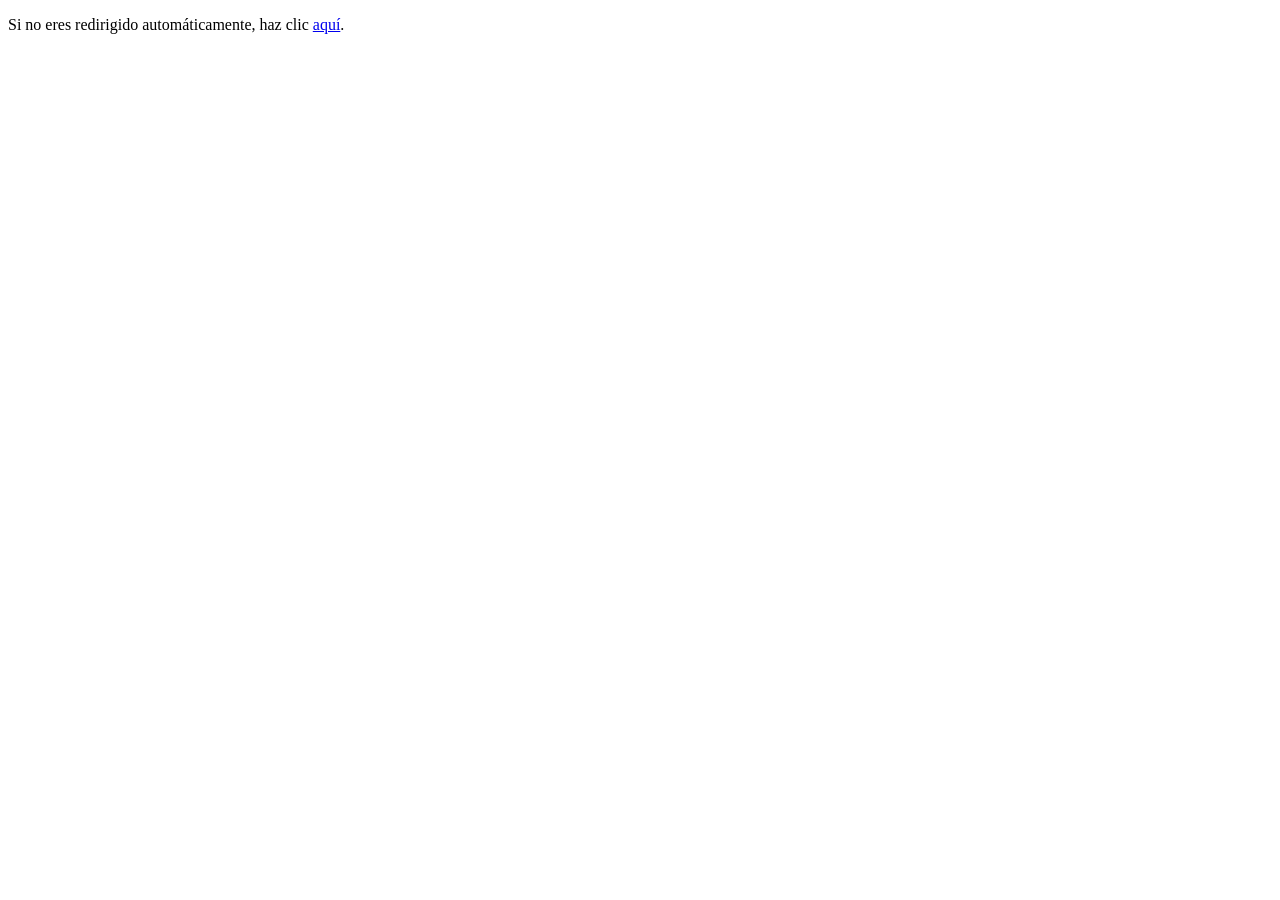
==== index.html @ c67577ed "ABG" ====
<!DOCTYPE html>
<html lang="es">
<head>
  <meta http-equiv="refresh" content="0; url=public/index.php">
  <title>Redirigiendo...</title>
</head>
<body>
  <p>Si no eres redirigido automáticamente, haz clic 
     <a href="/public/index.php">aquí</a>.</p>
</body>
</html>
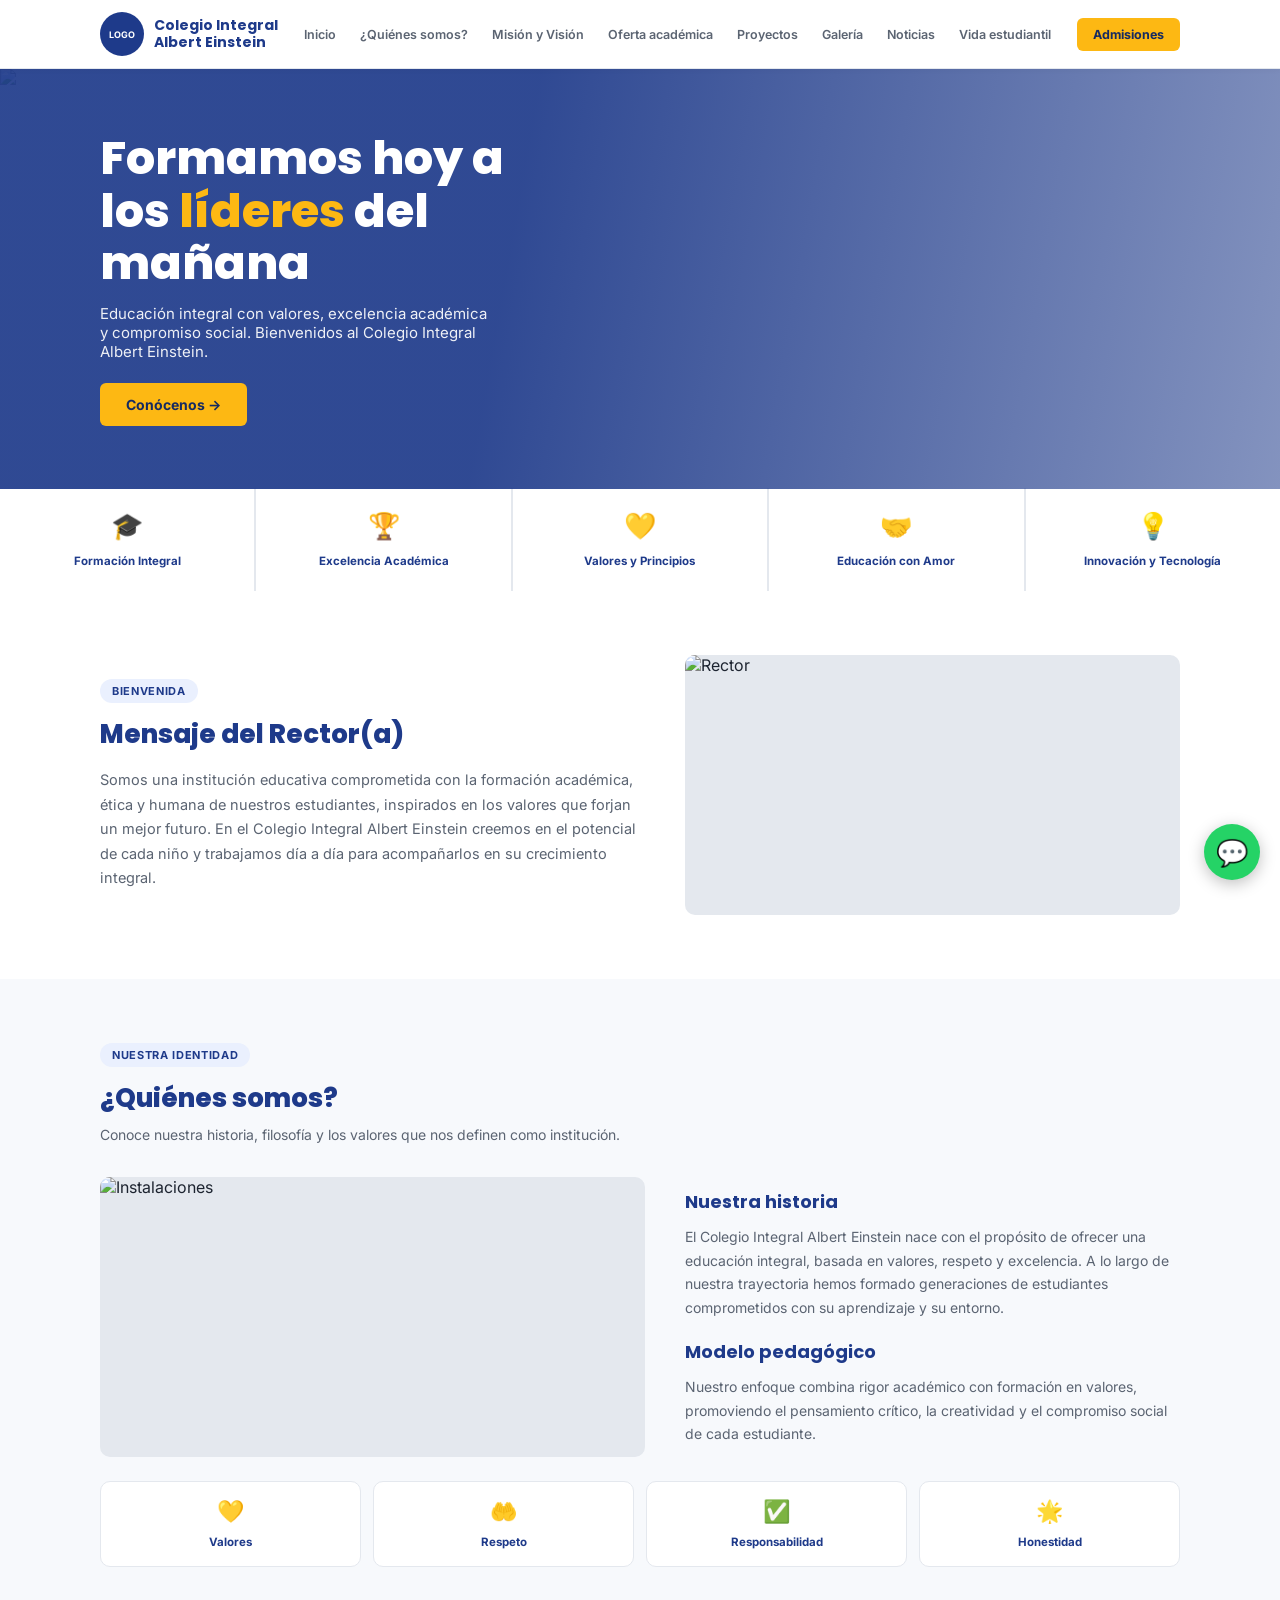
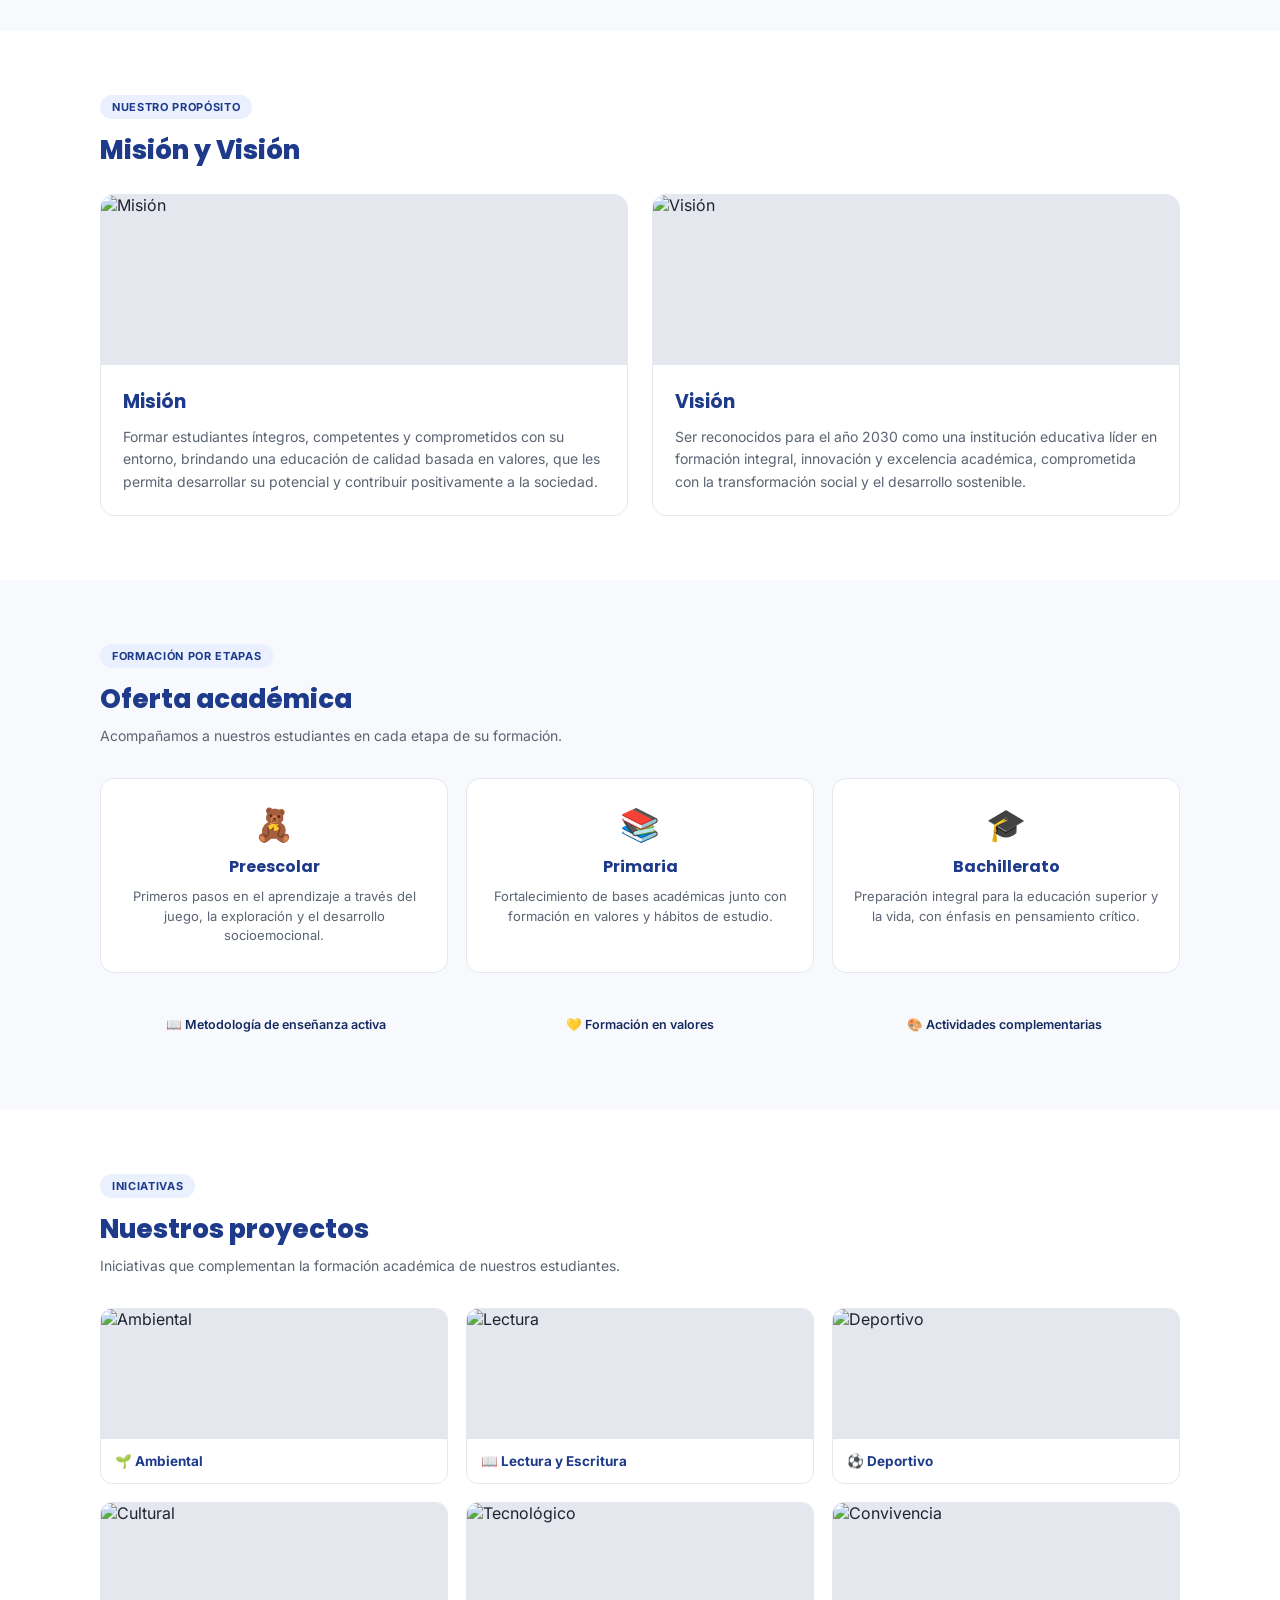
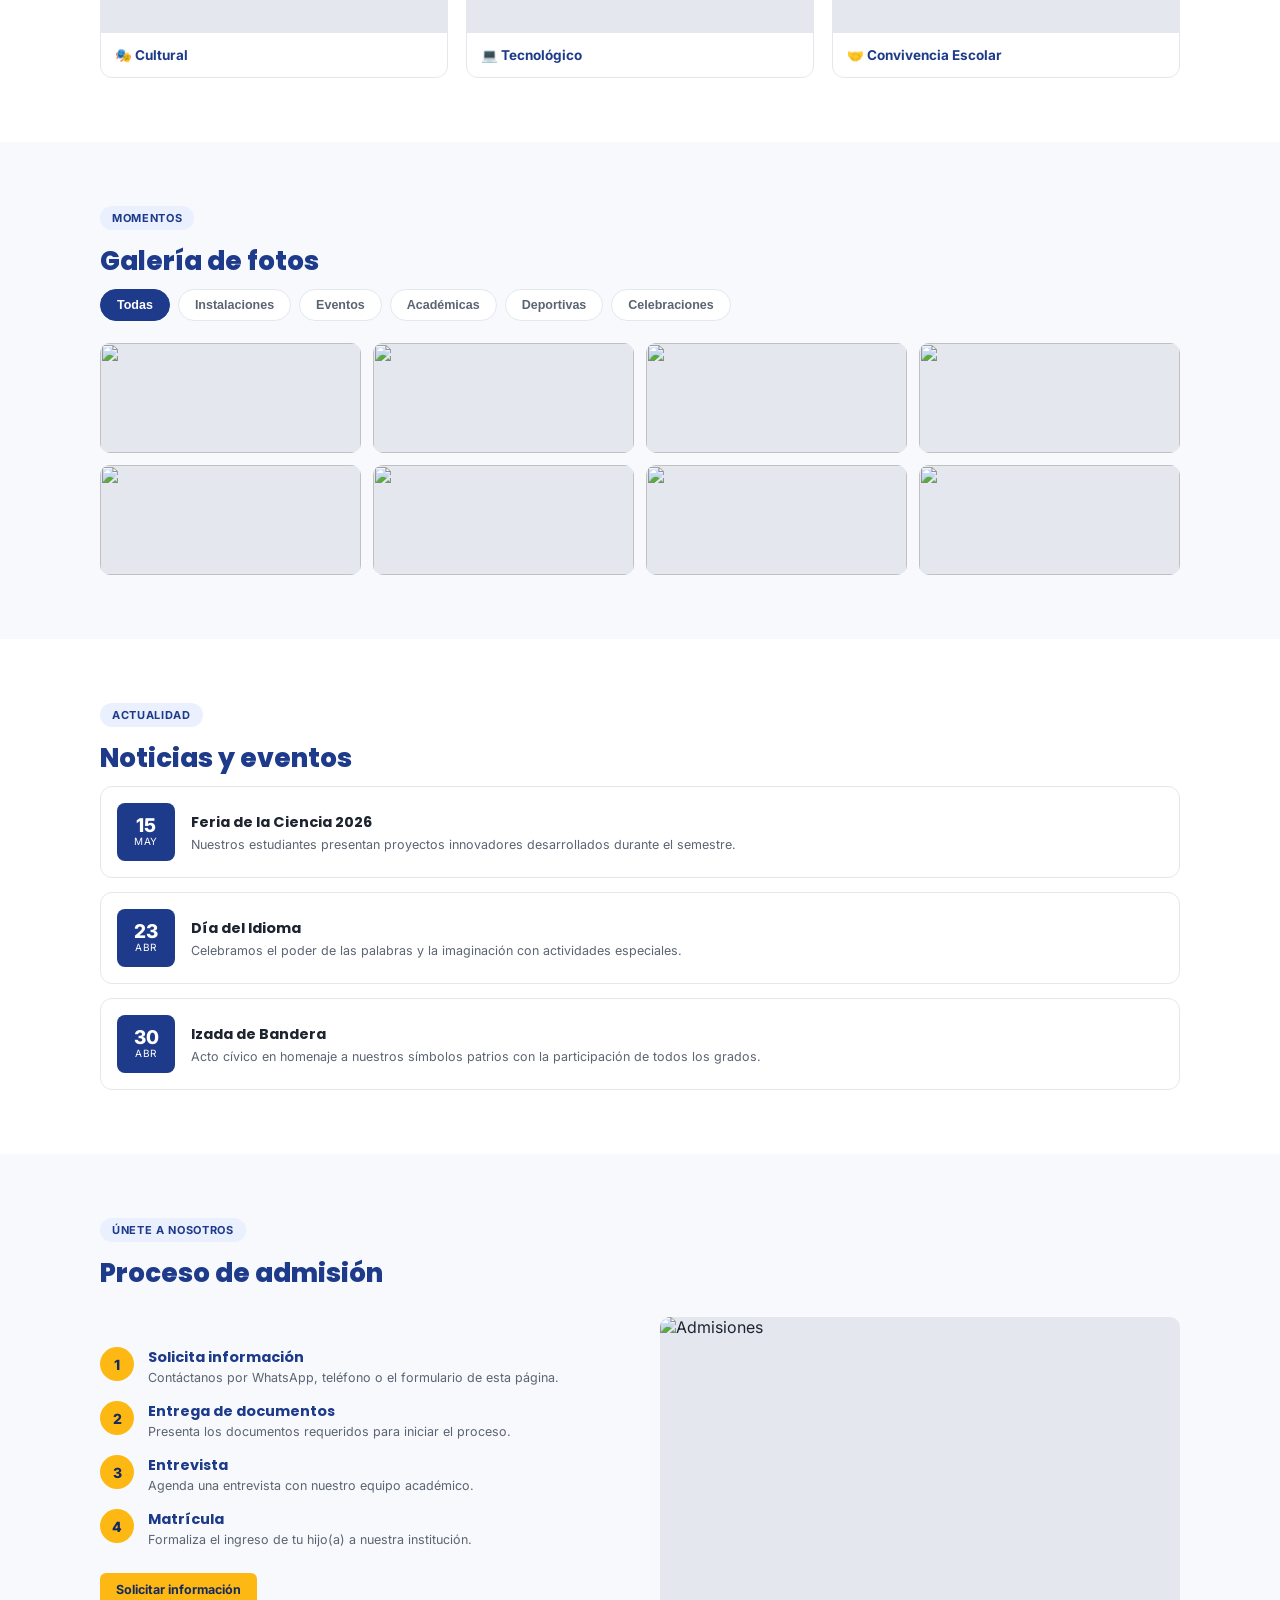
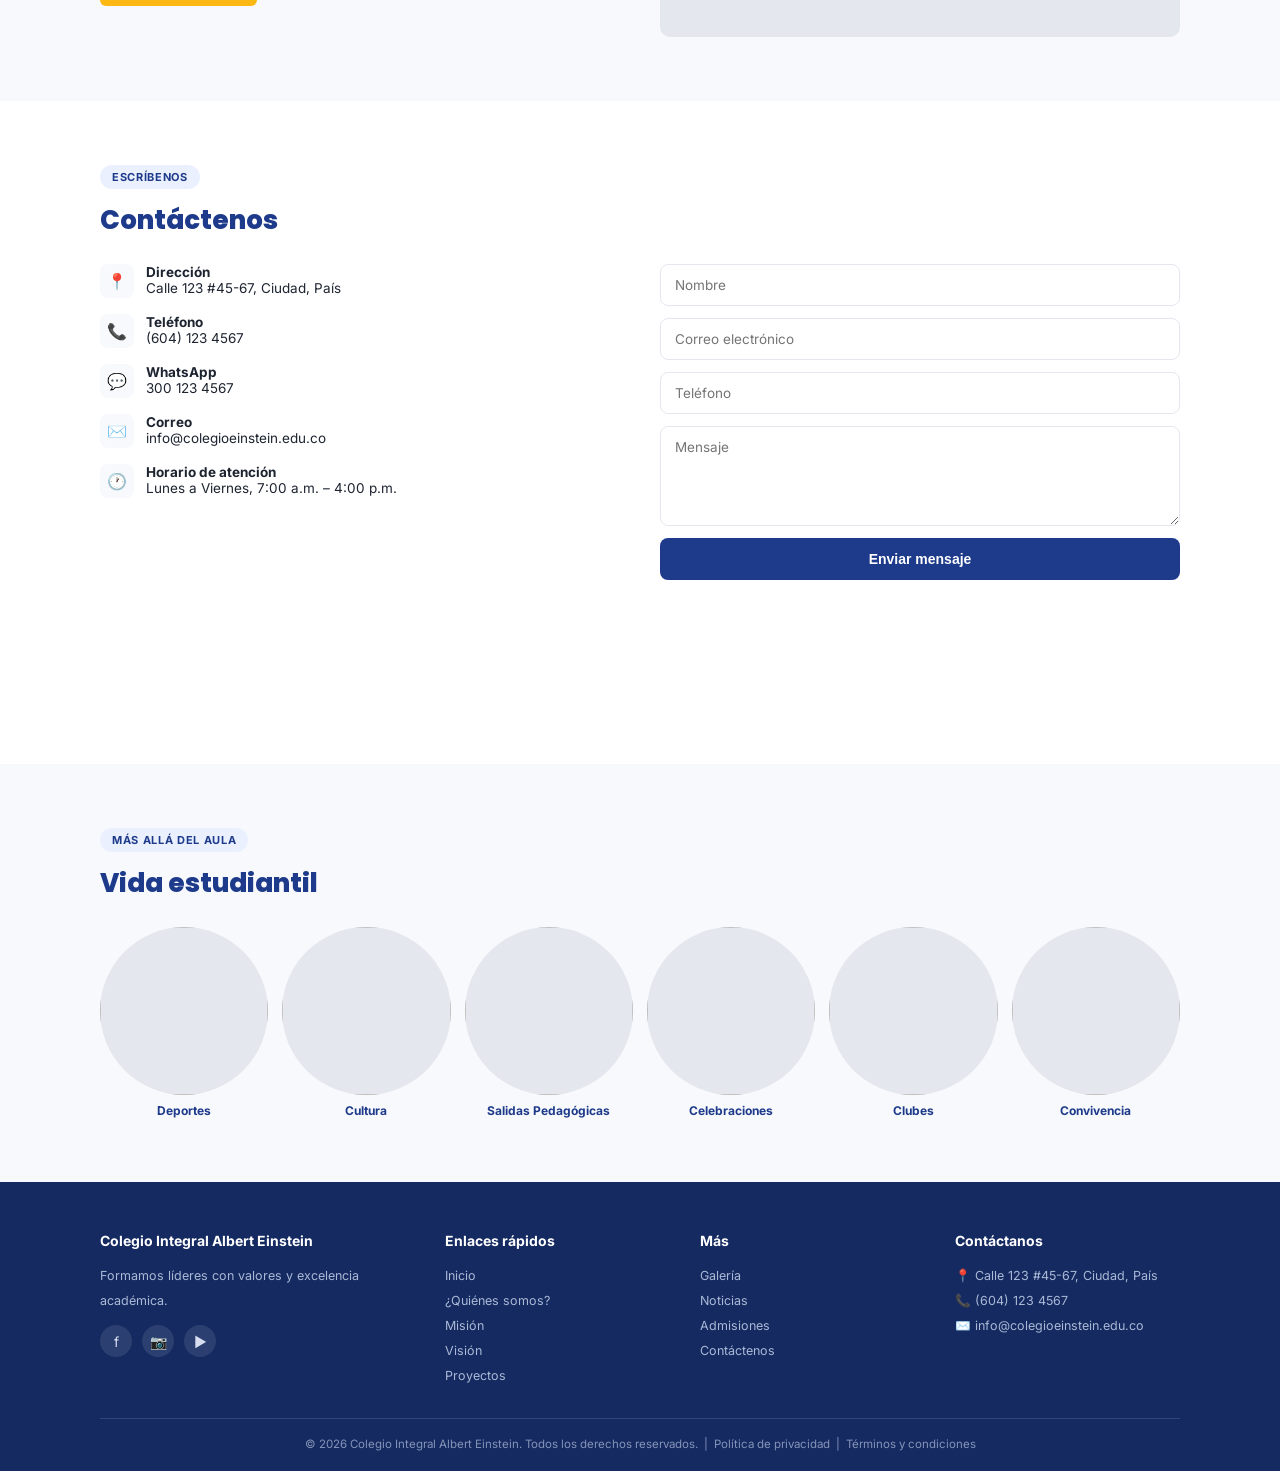
==== commit c0494dae: "pagina del colegio" ====
--- a/index.html
+++ b/index.html
@@ -1,11 +1,445 @@
 <!DOCTYPE html>
 <html lang="es">
 <head>
-  <meta http-equiv="refresh" content="0; url=public/index.php">
-  <title>Redirigiendo...</title>
+<meta charset="UTF-8">
+<meta name="viewport" content="width=device-width, initial-scale=1.0">
+<title>Colegio Integral Albert Einstein</title>
+<link rel="preconnect" href="https://fonts.googleapis.com">
+<link href="https://fonts.googleapis.com/css2?family=Poppins:wght@500;600;700;800&family=Inter:wght@400;500;600&display=swap" rel="stylesheet">
+<style>
+:root{
+  --azul:#1E3A8A; --azul-dark:#152A61; --amarillo:#FDB813; --verde:#4B5320;
+  --ink:#1D2430; --dim:#5B6472; --line:#E4E8EE; --bg:#F7F9FC;
+}
+*{box-sizing:border-box;margin:0;padding:0;}
+body{font-family:'Inter',sans-serif;color:var(--ink);background:#fff;scroll-behavior:smooth;}
+h1,h2,h3,h4{font-family:'Poppins',sans-serif;}
+img{max-width:100%;display:block;object-fit:cover;width:100%;height:100%;}
+a{text-decoration:none;color:inherit;}
+.wrap{max-width:1120px;margin:0 auto;padding:0 20px;}
+.imgbox{border-radius:10px;overflow:hidden;background:#E4E8EE;}
+
+header{position:sticky; top:0; z-index:50; background:#fff; border-bottom:1px solid var(--line); box-shadow:0 1px 6px rgba(0,0,0,.04);}
+.nav-inner{display:flex; align-items:center; gap:16px; padding:12px 20px; max-width:1120px; margin:0 auto;}
+.brand{display:flex; align-items:center; gap:10px; flex:none;}
+.brand .logo-img{width:44px; height:44px; border-radius:50%; overflow:hidden; background:var(--azul); display:flex; align-items:center; justify-content:center; color:#fff; font-size:9px; font-weight:700;}
+.brand b{font-family:'Poppins'; font-size:14px; color:var(--azul); line-height:1.2; display:block;}
+nav{display:flex; gap:4px; overflow-x:auto; flex:1;}
+nav a{font-size:12.5px; font-weight:600; color:var(--dim); padding:8px 10px; border-radius:6px; white-space:nowrap;}
+nav a:hover{background:var(--bg); color:var(--azul);}
+.btn-admisiones{background:var(--amarillo); color:var(--azul-dark)!important; padding:9px 16px; border-radius:6px; font-weight:700; font-size:12.5px; flex:none;}
+
+.hero{position:relative; color:#fff; overflow:hidden; min-height:420px;}
+.hero-img{position:absolute; inset:0;}
+.hero-overlay{position:absolute; inset:0; background:linear-gradient(100deg, rgba(30,58,138,.92) 40%, rgba(30,58,138,.55)); display:flex; align-items:center;}
+.hero-content{padding:60px 20px; max-width:1120px; margin:0 auto; width:100%;}
+.hero-content h1{font-size:clamp(28px,5vw,46px); font-weight:800; max-width:14ch; line-height:1.15;}
+.hero-content h1 span{color:var(--amarillo);}
+.hero-content p{margin-top:14px; max-width:44ch; opacity:.92; font-size:15px;}
+.hero-content .btn-amarillo{display:inline-block; margin-top:22px; background:var(--amarillo); color:var(--azul-dark); padding:13px 26px; border-radius:6px; font-weight:700; font-size:14px;}
+
+.accesos{display:grid; grid-template-columns:repeat(5,1fr); gap:2px; background:var(--line); margin-top:-1px;}
+.acceso-item{background:#fff; padding:22px 10px; text-align:center;}
+.acceso-item .ic{font-size:26px; margin-bottom:8px;}
+.acceso-item span{font-size:11.5px; font-weight:700; color:var(--azul);}
+@media(max-width:700px){.accesos{grid-template-columns:repeat(3,1fr);}}
+
+section{padding:64px 0;}
+section.alt{background:var(--bg);}
+.sec-title{font-size:26px; font-weight:800; color:var(--azul); margin-bottom:8px;}
+.sec-sub{color:var(--dim); font-size:14px; margin-bottom:34px; max-width:60ch;}
+.section-tag{display:inline-block; background:#EAF0FE; color:var(--azul); font-size:11px; font-weight:700; letter-spacing:.06em; text-transform:uppercase; padding:5px 12px; border-radius:20px; margin-bottom:12px;}
+
+.qs-grid{display:grid; grid-template-columns:1.1fr 1fr; gap:40px; align-items:center;}
+.qs-grid .imgbox{min-height:280px;}
+.valores-row{display:grid; grid-template-columns:repeat(4,1fr); gap:12px; margin-top:24px;}
+.valor-item{text-align:center; background:#fff; border:1px solid var(--line); border-radius:10px; padding:16px 8px;}
+.valor-item .ic{font-size:22px; margin-bottom:6px;}
+.valor-item span{font-size:11.5px; font-weight:700; color:var(--azul);}
+@media(max-width:800px){.qs-grid{grid-template-columns:1fr;} .valores-row{grid-template-columns:repeat(2,1fr);}}
+
+.mv-grid{display:grid; grid-template-columns:1fr 1fr; gap:24px;}
+.mv-card{background:#fff; border-radius:14px; overflow:hidden; border:1px solid var(--line);}
+.mv-card .imgbox{min-height:170px; border-radius:0;}
+.mv-card .body{padding:22px;}
+.mv-card h3{color:var(--azul); font-size:19px; margin-bottom:10px;}
+.mv-card p{font-size:14px; color:var(--dim); line-height:1.6;}
+@media(max-width:700px){.mv-grid{grid-template-columns:1fr;}}
+
+.oferta-grid{display:grid; grid-template-columns:repeat(3,1fr); gap:18px;}
+.oferta-card{background:#fff; border:1px solid var(--line); border-radius:14px; padding:26px 20px; text-align:center;}
+.oferta-card .ic{font-size:32px; margin-bottom:10px;}
+.oferta-card h4{color:var(--azul); font-size:16px; margin-bottom:8px;}
+.oferta-card p{font-size:13px; color:var(--dim); line-height:1.5;}
+@media(max-width:700px){.oferta-grid{grid-template-columns:1fr;}}
+.metodologia{margin-top:30px; display:grid; grid-template-columns:repeat(3,1fr); gap:12px;}
+.metodologia .tag-item{background:var(--bg); border-radius:8px; padding:14px; font-size:12.5px; font-weight:600; color:var(--azul-dark); text-align:center;}
+@media(max-width:700px){.metodologia{grid-template-columns:1fr 1fr;}}
+
+.proyectos-grid{display:grid; grid-template-columns:repeat(3,1fr); gap:18px;}
+.proyecto-card{border-radius:12px; overflow:hidden; border:1px solid var(--line); background:#fff;}
+.proyecto-card .imgbox{min-height:130px; border-radius:0;}
+.proyecto-card .cap{padding:14px; font-size:13.5px; font-weight:700; color:var(--azul);}
+@media(max-width:700px){.proyectos-grid{grid-template-columns:1fr 1fr;}}
+@media(max-width:480px){.proyectos-grid{grid-template-columns:1fr;}}
+
+.gal-tabs{display:flex; gap:8px; margin-bottom:22px; flex-wrap:wrap;}
+.gal-tabs button{border:1px solid var(--line); background:#fff; padding:8px 16px; border-radius:20px; font-size:12.5px; font-weight:600; color:var(--dim); cursor:pointer;}
+.gal-tabs button.active{background:var(--azul); color:#fff; border-color:var(--azul);}
+.gal-grid{display:grid; grid-template-columns:repeat(4,1fr); gap:12px;}
+.gal-grid .imgbox{min-height:110px;}
+@media(max-width:700px){.gal-grid{grid-template-columns:repeat(2,1fr);}}
+
+.noticias-list{display:flex; flex-direction:column; gap:14px;}
+.noticia-item{display:flex; gap:16px; background:#fff; border:1px solid var(--line); border-radius:12px; padding:16px; align-items:center;}
+.noticia-fecha{flex:none; width:58px; height:58px; background:var(--azul); color:#fff; border-radius:8px; display:flex; flex-direction:column; align-items:center; justify-content:center;}
+.noticia-fecha .d{font-size:19px; font-weight:800; line-height:1;}
+.noticia-fecha .m{font-size:10px; text-transform:uppercase; letter-spacing:.05em;}
+.noticia-item h4{font-size:14.5px; color:var(--ink); margin-bottom:4px;}
+.noticia-item p{font-size:12.5px; color:var(--dim);}
+
+.admisiones-grid{display:grid; grid-template-columns:1fr 1fr; gap:40px; align-items:center;}
+.pasos{display:flex; flex-direction:column; gap:16px;}
+.paso{display:flex; gap:14px; align-items:flex-start;}
+.paso .num{flex:none; width:34px; height:34px; border-radius:50%; background:var(--amarillo); color:var(--azul-dark); font-weight:800; display:flex; align-items:center; justify-content:center; font-size:14px;}
+.paso h4{font-size:14.5px; color:var(--azul); margin-bottom:2px;}
+.paso p{font-size:12.5px; color:var(--dim);}
+.admisiones-grid .imgbox{min-height:320px;}
+@media(max-width:800px){.admisiones-grid{grid-template-columns:1fr;}}
+
+.contacto-grid{display:grid; grid-template-columns:1fr 1fr; gap:40px;}
+.contacto-info{display:flex; flex-direction:column; gap:16px;}
+.info-row{display:flex; gap:12px; align-items:flex-start; font-size:13.5px;}
+.info-row .ic{flex:none; width:34px; height:34px; background:var(--bg); border-radius:8px; display:flex; align-items:center; justify-content:center; font-size:16px;}
+.contacto-form{display:flex; flex-direction:column; gap:12px;}
+.contacto-form input, .contacto-form textarea{border:1px solid var(--line); border-radius:8px; padding:12px 14px; font-family:inherit; font-size:13.5px; outline:none;}
+.contacto-form textarea{min-height:100px; resize:vertical;}
+.contacto-form button{background:var(--azul); color:#fff; border:none; padding:13px; border-radius:8px; font-weight:700; font-size:14px; cursor:pointer;}
+.map-box{min-height:180px; margin-top:6px; border-radius:10px; overflow:hidden;}
+.map-box iframe{width:100%; height:180px; border:0; display:block;}
+@media(max-width:800px){.contacto-grid{grid-template-columns:1fr;}}
+
+.vida-grid{display:grid; grid-template-columns:repeat(6,1fr); gap:14px;}
+.vida-item{text-align:center;}
+.vida-item .imgbox{min-height:90px; border-radius:50%; aspect-ratio:1;}
+.vida-item span{display:block; margin-top:8px; font-size:12px; font-weight:700; color:var(--azul);}
+@media(max-width:700px){.vida-grid{grid-template-columns:repeat(3,1fr);}}
+
+footer{background:var(--azul-dark); color:#D6DEEF; padding:50px 0 20px;}
+.footer-grid{display:grid; grid-template-columns:1.4fr 1fr 1fr 1fr; gap:30px; padding-bottom:30px; border-bottom:1px solid rgba(255,255,255,.12);}
+.footer-grid h5{color:#fff; font-size:14px; margin-bottom:14px;}
+.footer-grid p, .footer-grid a{font-size:12.5px; color:#AAB9D6; line-height:2;}
+.footer-social{display:flex; gap:10px; margin-top:12px;}
+.footer-social span{width:32px; height:32px; background:rgba(255,255,255,.1); border-radius:50%; display:flex; align-items:center; justify-content:center; font-size:14px;}
+.footer-bottom{padding-top:18px; text-align:center; font-size:11.5px; color:#8494B8;}
+@media(max-width:800px){.footer-grid{grid-template-columns:1fr 1fr;}}
+
+.wa-float{
+  position:fixed; bottom:20px; right:20px; background:#25D366; color:#fff; width:56px; height:56px;
+  border-radius:50%; display:flex; align-items:center; justify-content:center; font-size:26px;
+  box-shadow:0 4px 16px rgba(0,0,0,.25); z-index:60;
+}
+</style>
 </head>
 <body>
-  <p>Si no eres redirigido automáticamente, haz clic 
-     <a href="/public/index.php">aquí</a>.</p>
+
+<header>
+  <div class="nav-inner">
+    <a href="#inicio" class="brand">
+      <div class="logo-img">LOGO</div>
+      <b>Colegio Integral<br>Albert Einstein</b>
+    </a>
+    <nav>
+      <a href="#inicio">Inicio</a>
+      <a href="#quienes-somos">¿Quiénes somos?</a>
+      <a href="#mision-vision">Misión y Visión</a>
+      <a href="#oferta">Oferta académica</a>
+      <a href="#proyectos">Proyectos</a>
+      <a href="#galeria">Galería</a>
+      <a href="#noticias">Noticias</a>
+      <a href="#vida-estudiantil">Vida estudiantil</a>
+      <a href="#contacto">Contáctenos</a>
+    </nav>
+    <a href="#admisiones" class="btn-admisiones">Admisiones</a>
+  </div>
+</header>
+
+<section class="hero" id="inicio">
+  <div class="hero-img"><img src="https://picsum.photos/seed/schoolbuilding/1600/900" alt="Colegio"></div>
+  <div class="hero-overlay">
+    <div class="hero-content">
+      <h1>Formamos hoy a los <span>líderes</span> del mañana</h1>
+      <p>Educación integral con valores, excelencia académica y compromiso social. Bienvenidos al Colegio Integral Albert Einstein.</p>
+      <a href="#admisiones" class="btn-amarillo">Conócenos →</a>
+    </div>
+  </div>
+</section>
+
+<div class="accesos">
+  <a href="#quienes-somos" class="acceso-item"><div class="ic">🎓</div><span>Formación Integral</span></a>
+  <a href="#oferta" class="acceso-item"><div class="ic">🏆</div><span>Excelencia Académica</span></a>
+  <a href="#quienes-somos" class="acceso-item"><div class="ic">💛</div><span>Valores y Principios</span></a>
+  <a href="#quienes-somos" class="acceso-item"><div class="ic">🤝</div><span>Educación con Amor</span></a>
+  <a href="#proyectos" class="acceso-item"><div class="ic">💡</div><span>Innovación y Tecnología</span></a>
+</div>
+
+<section>
+  <div class="wrap">
+    <div class="qs-grid">
+      <div>
+        <span class="section-tag">Bienvenida</span>
+        <h2 class="sec-title">Mensaje del Rector(a)</h2>
+        <p style="color:var(--dim); font-size:14.5px; line-height:1.7; margin-top:14px;">
+          Somos una institución educativa comprometida con la formación académica, ética y humana de nuestros estudiantes, inspirados en los valores que forjan un mejor futuro. En el Colegio Integral Albert Einstein creemos en el potencial de cada niño y trabajamos día a día para acompañarlos en su crecimiento integral.
+        </p>
+      </div>
+      <div class="imgbox" style="min-height:260px;"><img src="https://picsum.photos/seed/rector/600/500" alt="Rector"></div>
+    </div>
+  </div>
+</section>
+
+<section class="alt" id="quienes-somos">
+  <div class="wrap">
+    <span class="section-tag">Nuestra identidad</span>
+    <h2 class="sec-title">¿Quiénes somos?</h2>
+    <p class="sec-sub">Conoce nuestra historia, filosofía y los valores que nos definen como institución.</p>
+    <div class="qs-grid">
+      <div class="imgbox"><img src="https://picsum.photos/seed/instalaciones/600/500" alt="Instalaciones"></div>
+      <div>
+        <h3 style="color:var(--azul); font-size:18px; margin-bottom:10px;">Nuestra historia</h3>
+        <p style="color:var(--dim); font-size:14px; line-height:1.7;">
+          El Colegio Integral Albert Einstein nace con el propósito de ofrecer una educación integral, basada en valores, respeto y excelencia. A lo largo de nuestra trayectoria hemos formado generaciones de estudiantes comprometidos con su aprendizaje y su entorno.
+        </p>
+        <h3 style="color:var(--azul); font-size:18px; margin:18px 0 10px;">Modelo pedagógico</h3>
+        <p style="color:var(--dim); font-size:14px; line-height:1.7;">
+          Nuestro enfoque combina rigor académico con formación en valores, promoviendo el pensamiento crítico, la creatividad y el compromiso social de cada estudiante.
+        </p>
+      </div>
+    </div>
+    <div class="valores-row">
+      <div class="valor-item"><div class="ic">💛</div><span>Valores</span></div>
+      <div class="valor-item"><div class="ic">🤲</div><span>Respeto</span></div>
+      <div class="valor-item"><div class="ic">✅</div><span>Responsabilidad</span></div>
+      <div class="valor-item"><div class="ic">🌟</div><span>Honestidad</span></div>
+    </div>
+  </div>
+</section>
+
+<section id="mision-vision">
+  <div class="wrap">
+    <span class="section-tag">Nuestro propósito</span>
+    <h2 class="sec-title">Misión y Visión</h2>
+    <div class="mv-grid" style="margin-top:24px;">
+      <div class="mv-card">
+        <div class="imgbox"><img src="https://picsum.photos/seed/mision/600/400" alt="Misión"></div>
+        <div class="body">
+          <h3>Misión</h3>
+          <p>Formar estudiantes íntegros, competentes y comprometidos con su entorno, brindando una educación de calidad basada en valores, que les permita desarrollar su potencial y contribuir positivamente a la sociedad.</p>
+        </div>
+      </div>
+      <div class="mv-card">
+        <div class="imgbox"><img src="https://picsum.photos/seed/vision/600/400" alt="Visión"></div>
+        <div class="body">
+          <h3>Visión</h3>
+          <p>Ser reconocidos para el año 2030 como una institución educativa líder en formación integral, innovación y excelencia académica, comprometida con la transformación social y el desarrollo sostenible.</p>
+        </div>
+      </div>
+    </div>
+  </div>
+</section>
+
+<section class="alt" id="oferta">
+  <div class="wrap">
+    <span class="section-tag">Formación por etapas</span>
+    <h2 class="sec-title">Oferta académica</h2>
+    <p class="sec-sub">Acompañamos a nuestros estudiantes en cada etapa de su formación.</p>
+    <div class="oferta-grid">
+      <div class="oferta-card"><div class="ic">🧸</div><h4>Preescolar</h4><p>Primeros pasos en el aprendizaje a través del juego, la exploración y el desarrollo socioemocional.</p></div>
+      <div class="oferta-card"><div class="ic">📚</div><h4>Primaria</h4><p>Fortalecimiento de bases académicas junto con formación en valores y hábitos de estudio.</p></div>
+      <div class="oferta-card"><div class="ic">🎓</div><h4>Bachillerato</h4><p>Preparación integral para la educación superior y la vida, con énfasis en pensamiento crítico.</p></div>
+    </div>
+    <div class="metodologia">
+      <div class="tag-item">📖 Metodología de enseñanza activa</div>
+      <div class="tag-item">💛 Formación en valores</div>
+      <div class="tag-item">🎨 Actividades complementarias</div>
+    </div>
+  </div>
+</section>
+
+<section id="proyectos">
+  <div class="wrap">
+    <span class="section-tag">Iniciativas</span>
+    <h2 class="sec-title">Nuestros proyectos</h2>
+    <p class="sec-sub">Iniciativas que complementan la formación académica de nuestros estudiantes.</p>
+    <div class="proyectos-grid">
+      <div class="proyecto-card"><div class="imgbox"><img src="https://picsum.photos/seed/ambiental/400/260" alt="Ambiental"></div><div class="cap">🌱 Ambiental</div></div>
+      <div class="proyecto-card"><div class="imgbox"><img src="https://picsum.photos/seed/lectura/400/260" alt="Lectura"></div><div class="cap">📖 Lectura y Escritura</div></div>
+      <div class="proyecto-card"><div class="imgbox"><img src="https://picsum.photos/seed/deportivo/400/260" alt="Deportivo"></div><div class="cap">⚽ Deportivo</div></div>
+      <div class="proyecto-card"><div class="imgbox"><img src="https://picsum.photos/seed/cultural/400/260" alt="Cultural"></div><div class="cap">🎭 Cultural</div></div>
+      <div class="proyecto-card"><div class="imgbox"><img src="https://picsum.photos/seed/tecnologico/400/260" alt="Tecnológico"></div><div class="cap">💻 Tecnológico</div></div>
+      <div class="proyecto-card"><div class="imgbox"><img src="https://picsum.photos/seed/convivencia/400/260" alt="Convivencia"></div><div class="cap">🤝 Convivencia Escolar</div></div>
+    </div>
+  </div>
+</section>
+
+<section class="alt" id="galeria">
+  <div class="wrap">
+    <span class="section-tag">Momentos</span>
+    <h2 class="sec-title">Galería de fotos</h2>
+    <div class="gal-tabs">
+      <button class="active" onclick="filterGal('todas', this)">Todas</button>
+      <button onclick="filterGal('instalaciones', this)">Instalaciones</button>
+      <button onclick="filterGal('eventos', this)">Eventos</button>
+      <button onclick="filterGal('academicas', this)">Académicas</button>
+      <button onclick="filterGal('deportivas', this)">Deportivas</button>
+      <button onclick="filterGal('celebraciones', this)">Celebraciones</button>
+    </div>
+    <div class="gal-grid" id="galGrid">
+      <div class="imgbox" data-cat="instalaciones"><img src="https://picsum.photos/seed/gal1/400/300"></div>
+      <div class="imgbox" data-cat="eventos"><img src="https://picsum.photos/seed/gal2/400/300"></div>
+      <div class="imgbox" data-cat="academicas"><img src="https://picsum.photos/seed/gal3/400/300"></div>
+      <div class="imgbox" data-cat="deportivas"><img src="https://picsum.photos/seed/gal4/400/300"></div>
+      <div class="imgbox" data-cat="celebraciones"><img src="https://picsum.photos/seed/gal5/400/300"></div>
+      <div class="imgbox" data-cat="instalaciones"><img src="https://picsum.photos/seed/gal6/400/300"></div>
+      <div class="imgbox" data-cat="eventos"><img src="https://picsum.photos/seed/gal7/400/300"></div>
+      <div class="imgbox" data-cat="academicas"><img src="https://picsum.photos/seed/gal8/400/300"></div>
+    </div>
+  </div>
+</section>
+
+<section id="noticias">
+  <div class="wrap">
+    <span class="section-tag">Actualidad</span>
+    <h2 class="sec-title">Noticias y eventos</h2>
+    <div class="noticias-list">
+      <div class="noticia-item">
+        <div class="noticia-fecha"><span class="d">15</span><span class="m">May</span></div>
+        <div><h4>Feria de la Ciencia 2026</h4><p>Nuestros estudiantes presentan proyectos innovadores desarrollados durante el semestre.</p></div>
+      </div>
+      <div class="noticia-item">
+        <div class="noticia-fecha"><span class="d">23</span><span class="m">Abr</span></div>
+        <div><h4>Día del Idioma</h4><p>Celebramos el poder de las palabras y la imaginación con actividades especiales.</p></div>
+      </div>
+      <div class="noticia-item">
+        <div class="noticia-fecha"><span class="d">30</span><span class="m">Abr</span></div>
+        <div><h4>Izada de Bandera</h4><p>Acto cívico en homenaje a nuestros símbolos patrios con la participación de todos los grados.</p></div>
+      </div>
+    </div>
+  </div>
+</section>
+
+<section class="alt" id="admisiones">
+  <div class="wrap">
+    <span class="section-tag">Únete a nosotros</span>
+    <h2 class="sec-title">Proceso de admisión</h2>
+    <div class="admisiones-grid" style="margin-top:24px;">
+      <div class="pasos">
+        <div class="paso"><div class="num">1</div><div><h4>Solicita información</h4><p>Contáctanos por WhatsApp, teléfono o el formulario de esta página.</p></div></div>
+        <div class="paso"><div class="num">2</div><div><h4>Entrega de documentos</h4><p>Presenta los documentos requeridos para iniciar el proceso.</p></div></div>
+        <div class="paso"><div class="num">3</div><div><h4>Entrevista</h4><p>Agenda una entrevista con nuestro equipo académico.</p></div></div>
+        <div class="paso"><div class="num">4</div><div><h4>Matrícula</h4><p>Formaliza el ingreso de tu hijo(a) a nuestra institución.</p></div></div>
+        <a href="#contacto" class="btn-admisiones" style="display:inline-block; margin-top:10px; width:fit-content;">Solicitar información</a>
+      </div>
+      <div class="imgbox"><img src="https://picsum.photos/seed/admisiones/600/700" alt="Admisiones"></div>
+    </div>
+  </div>
+</section>
+
+<section id="contacto">
+  <div class="wrap">
+    <span class="section-tag">Escríbenos</span>
+    <h2 class="sec-title">Contáctenos</h2>
+    <div class="contacto-grid" style="margin-top:24px;">
+      <div class="contacto-info">
+        <div class="info-row"><div class="ic">📍</div><div><strong>Dirección</strong><br>Calle 123 #45-67, Ciudad, País</div></div>
+        <div class="info-row"><div class="ic">📞</div><div><strong>Teléfono</strong><br>(604) 123 4567</div></div>
+        <div class="info-row"><div class="ic">💬</div><div><strong>WhatsApp</strong><br>300 123 4567</div></div>
+        <div class="info-row"><div class="ic">✉️</div><div><strong>Correo</strong><br>info@colegioeinstein.edu.co</div></div>
+        <div class="info-row"><div class="ic">🕐</div><div><strong>Horario de atención</strong><br>Lunes a Viernes, 7:00 a.m. – 4:00 p.m.</div></div>
+        <div class="map-box"><iframe src="https://maps.google.com/maps?q=Bogota&t=&z=13&ie=UTF8&iwloc=&output=embed"></iframe></div>
+      </div>
+      <form class="contacto-form" id="contactForm">
+        <input type="text" id="cf-nombre" placeholder="Nombre" required>
+        <input type="email" id="cf-email" placeholder="Correo electrónico" required>
+        <input type="tel" id="cf-telefono" placeholder="Teléfono">
+        <textarea id="cf-mensaje" placeholder="Mensaje" required></textarea>
+        <button type="submit">Enviar mensaje</button>
+      </form>
+    </div>
+  </div>
+</section>
+
+<section class="alt" id="vida-estudiantil">
+  <div class="wrap">
+    <span class="section-tag">Más allá del aula</span>
+    <h2 class="sec-title">Vida estudiantil</h2>
+    <div class="vida-grid" style="margin-top:24px;">
+      <div class="vida-item"><div class="imgbox"><img src="https://picsum.photos/seed/deportes2/200/200"></div><span>Deportes</span></div>
+      <div class="vida-item"><div class="imgbox"><img src="https://picsum.photos/seed/cultura2/200/200"></div><span>Cultura</span></div>
+      <div class="vida-item"><div class="imgbox"><img src="https://picsum.photos/seed/salidas2/200/200"></div><span>Salidas Pedagógicas</span></div>
+      <div class="vida-item"><div class="imgbox"><img src="https://picsum.photos/seed/celebra2/200/200"></div><span>Celebraciones</span></div>
+      <div class="vida-item"><div class="imgbox"><img src="https://picsum.photos/seed/clubes2/200/200"></div><span>Clubes</span></div>
+      <div class="vida-item"><div class="imgbox"><img src="https://picsum.photos/seed/conviv2/200/200"></div><span>Convivencia</span></div>
+    </div>
+  </div>
+</section>
+
+<footer>
+  <div class="wrap">
+    <div class="footer-grid">
+      <div>
+        <h5>Colegio Integral Albert Einstein</h5>
+        <p>Formamos líderes con valores y excelencia académica.</p>
+        <div class="footer-social"><span>f</span><span>📷</span><span>▶</span></div>
+      </div>
+      <div>
+        <h5>Enlaces rápidos</h5>
+        <a href="#inicio">Inicio</a><br>
+        <a href="#quienes-somos">¿Quiénes somos?</a><br>
+        <a href="#mision-vision">Misión</a><br>
+        <a href="#mision-vision">Visión</a><br>
+        <a href="#proyectos">Proyectos</a>
+      </div>
+      <div>
+        <h5>Más</h5>
+        <a href="#galeria">Galería</a><br>
+        <a href="#noticias">Noticias</a><br>
+        <a href="#admisiones">Admisiones</a><br>
+        <a href="#contacto">Contáctenos</a>
+      </div>
+      <div>
+        <h5>Contáctanos</h5>
+        <p>📍 Calle 123 #45-67, Ciudad, País</p>
+        <p>📞 (604) 123 4567</p>
+        <p>✉️ info@colegioeinstein.edu.co</p>
+      </div>
+    </div>
+    <div class="footer-bottom">
+      © 2026 Colegio Integral Albert Einstein. Todos los derechos reservados. &nbsp;|&nbsp; Política de privacidad &nbsp;|&nbsp; Términos y condiciones
+    </div>
+  </div>
+</footer>
+
+<a class="wa-float" href="https://wa.me/573001234567?text=Hola,%20quiero%20más%20información%20sobre%20el%20colegio" target="_blank">💬</a>
+
+<script>
+function filterGal(cat, btn){
+  document.querySelectorAll('.gal-tabs button').forEach(b=>b.classList.remove('active'));
+  btn.classList.add('active');
+  document.querySelectorAll('#galGrid .imgbox').forEach(el=>{
+    el.style.display = (cat==='todas' || el.dataset.cat===cat) ? 'block' : 'none';
+  });
+}
+document.getElementById('contactForm').addEventListener('submit', function(e){
+  e.preventDefault();
+  const nombre = document.getElementById('cf-nombre').value;
+  const email = document.getElementById('cf-email').value;
+  const telefono = document.getElementById('cf-telefono').value;
+  const mensaje = document.getElementById('cf-mensaje').value;
+  const texto = `Hola, quiero información sobre el colegio.%0ANombre: ${nombre}%0ACorreo: ${email}%0ATeléfono: ${telefono}%0AMensaje: ${mensaje}`;
+  window.open(`https://wa.me/573058747370?text=${texto}`, '_blank');
+});
+</script>
+
 </body>
 </html>
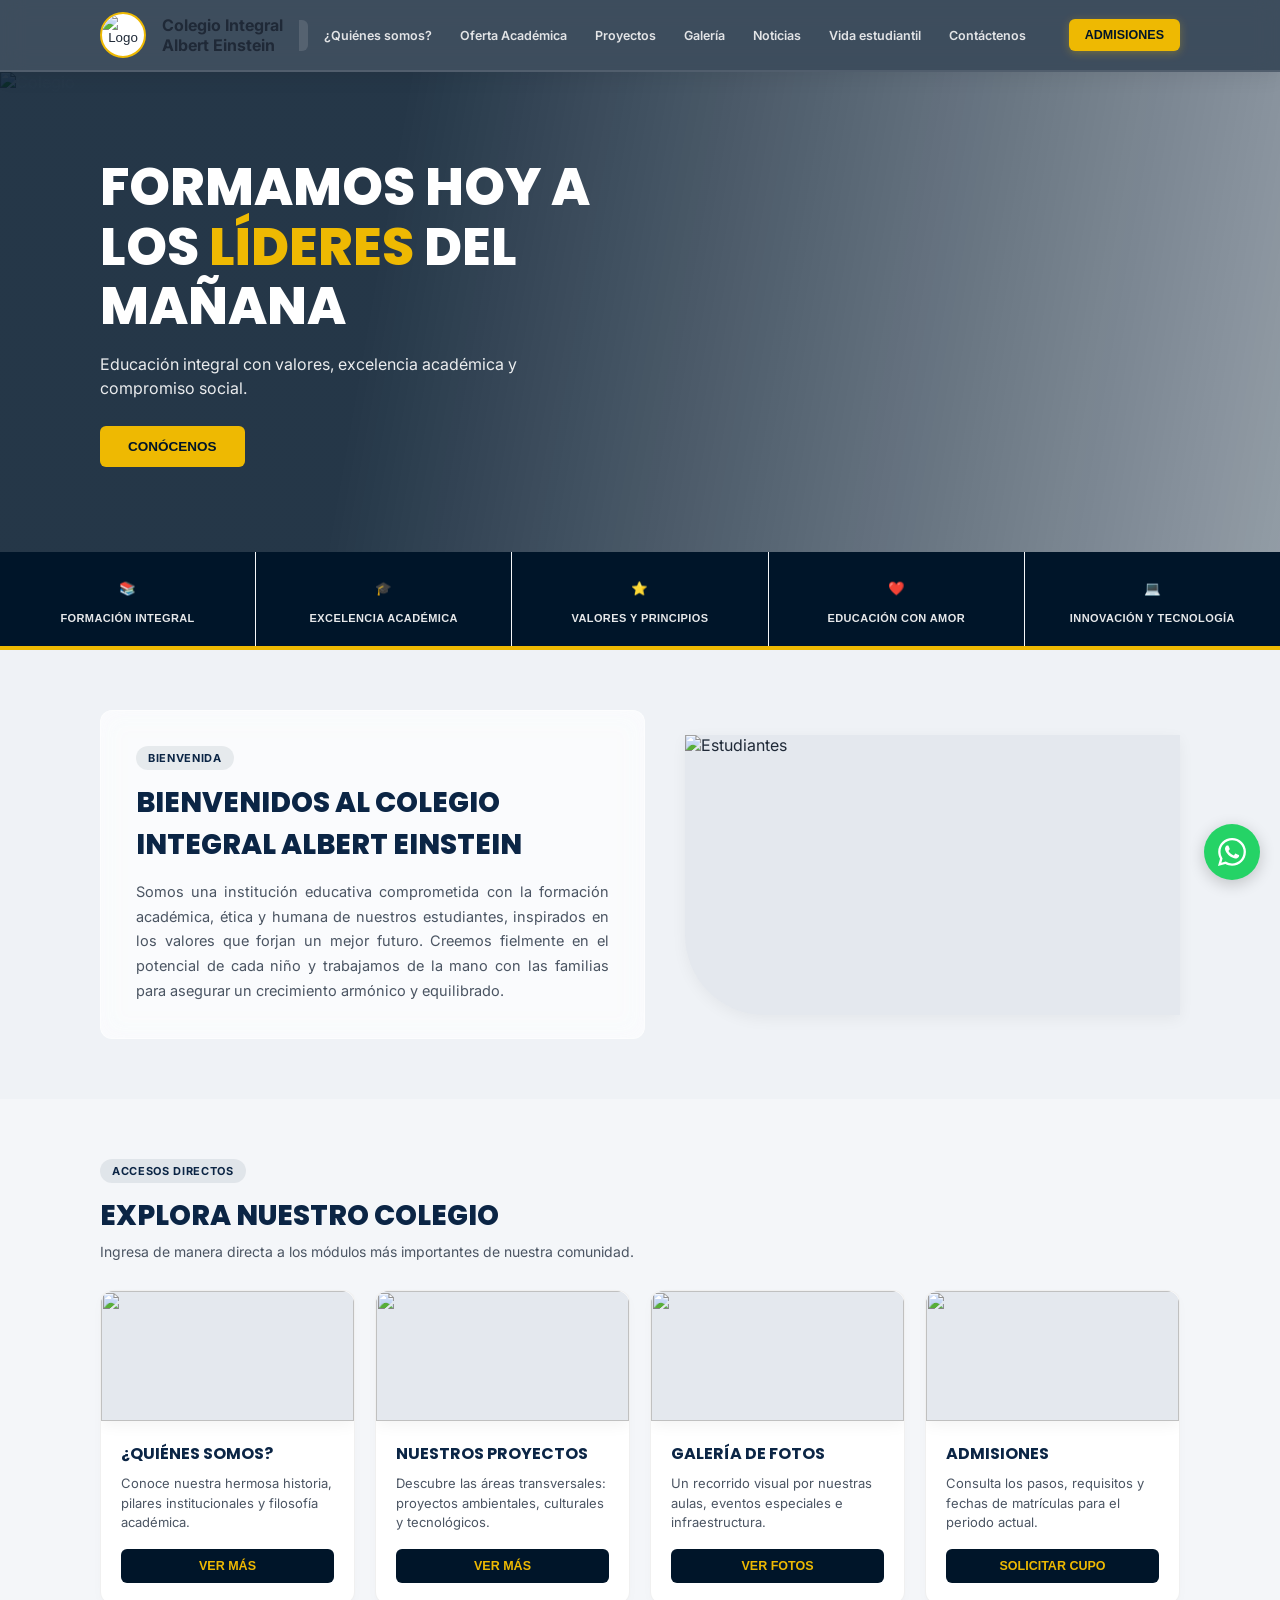
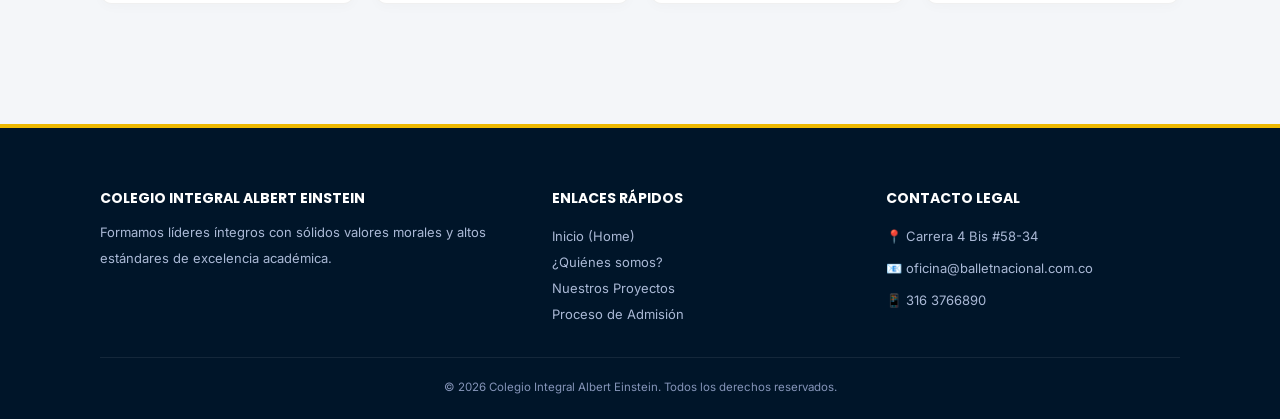
==== commit 1956c45c: "colegio" ====
--- a/index.html
+++ b/index.html
@@ -8,421 +8,550 @@
 <link href="https://fonts.googleapis.com/css2?family=Poppins:wght@500;600;700;800&family=Inter:wght@400;500;600&display=swap" rel="stylesheet">
 <style>
 :root{
-  --azul:#1E3A8A; --azul-dark:#152A61; --amarillo:#FDB813; --verde:#4B5320;
-  --ink:#1D2430; --dim:#5B6472; --line:#E4E8EE; --bg:#F7F9FC;
+  --azul: #0B2545;       
+  --azul-dark: #001529;  
+  --amarillo: #EEB902;   
+  --verde: #4B5320;      
+  --ink: #1F2937; 
+  --dim: #4B5563; 
+  --bg: #F4F6F9;
+  
+  --glass-nav: rgba(0, 21, 41, 0.75); 
+  --glass-bg: rgba(255, 255, 255, 0.7);
+  --glass-border: rgba(255, 255, 255, 0.4);
+  --glass-blur: blur(12px);
 }
 *{box-sizing:border-box;margin:0;padding:0;}
-body{font-family:'Inter',sans-serif;color:var(--ink);background:#fff;scroll-behavior:smooth;}
-h1,h2,h3,h4{font-family:'Poppins',sans-serif;}
+body{font-family:'Inter',sans-serif;color:var(--ink);background:var(--bg);scroll-behavior:smooth;}
+h1,h2,h3,h4,h5{font-family:'Poppins',sans-serif;}
 img{max-width:100%;display:block;object-fit:cover;width:100%;height:100%;}
-a{text-decoration:none;color:inherit;}
+a, button{text-decoration:none;color:inherit;cursor:pointer;}
 .wrap{max-width:1120px;margin:0 auto;padding:0 20px;}
-.imgbox{border-radius:10px;overflow:hidden;background:#E4E8EE;}
-
-header{position:sticky; top:0; z-index:50; background:#fff; border-bottom:1px solid var(--line); box-shadow:0 1px 6px rgba(0,0,0,.04);}
+.imgbox{border-radius:10px;overflow:hidden;background:#E4E8EE;box-shadow: 0 4px 15px rgba(0,0,0,0.05);}
+
+/* SISTEMA DE PESTAÑAS (SPA) */
+.sub-pagina {
+  display: none;
+  animation: fadeIn 0.4s ease forwards;
+}
+.sub-pagina.activa {
+  display: block;
+}
+
+@keyframes fadeIn {
+  from { opacity: 0; transform: translateY(10px); }
+  to { opacity: 1; transform: translateY(0); }
+}
+
+/* HEADER Y NAVEGACIÓN */
+header{position:sticky; top:0; z-index:50; background: var(--glass-nav); backdrop-filter: var(--glass-blur); -webkit-backdrop-filter: var(--glass-blur); border-bottom: 2px solid rgba(255, 255, 255, 0.1); box-shadow:0 4px 20px rgba(0,0,0,.08);}
 .nav-inner{display:flex; align-items:center; gap:16px; padding:12px 20px; max-width:1120px; margin:0 auto;}
-.brand{display:flex; align-items:center; gap:10px; flex:none;}
-.brand .logo-img{width:44px; height:44px; border-radius:50%; overflow:hidden; background:var(--azul); display:flex; align-items:center; justify-content:center; color:#fff; font-size:9px; font-weight:700;}
-.brand b{font-family:'Poppins'; font-size:14px; color:var(--azul); line-height:1.2; display:block;}
-nav{display:flex; gap:4px; overflow-x:auto; flex:1;}
-nav a{font-size:12.5px; font-weight:600; color:var(--dim); padding:8px 10px; border-radius:6px; white-space:nowrap;}
-nav a:hover{background:var(--bg); color:var(--azul);}
-.btn-admisiones{background:var(--amarillo); color:var(--azul-dark)!important; padding:9px 16px; border-radius:6px; font-weight:700; font-size:12.5px; flex:none;}
-
-.hero{position:relative; color:#fff; overflow:hidden; min-height:420px;}
-.hero-img{position:absolute; inset:0;}
-.hero-overlay{position:absolute; inset:0; background:linear-gradient(100deg, rgba(30,58,138,.92) 40%, rgba(30,58,138,.55)); display:flex; align-items:center;}
+.brand{display:flex; align-items:center; gap:10px; flex:none; background:none; border:none;}
+.brand .logo-img{width:46px; height:46px; border-radius:50%; overflow:hidden; background:#fff; display:flex; align-items:center; justify-content:center; border: 2px solid var(--amarillo);}
+.brand b{font-family:'Poppins'; font-size:13px; color:#ffffff; line-height:1.2; text-align:left; font-weight: 800; text-transform: uppercase; letter-spacing: 0.3px;}
+nav{display:flex; gap:4px; overflow-x:auto; flex:1; justify-content: flex-end; padding-right: 15px;}
+nav button{background:none; border:none; font-family:inherit; font-size:12.5px; font-weight:600; color:rgba(255, 255, 255, 0.85); padding:8px 12px; border-radius:6px; white-space:nowrap; transition: 0.3s;}
+nav button:hover, nav button.nav-activo{background: rgba(255, 255, 255, 0.12); color:#fff;}
+.btn-admisiones{background:var(--amarillo); color:var(--azul-dark)!important; padding:9px 16px; border-radius:6px; font-weight:700; font-size:12.5px; flex:none; text-transform: uppercase; box-shadow: 0 2px 8px rgba(238,185,2,0.3); transition: 0.3s; border:none;}
+.btn-admisiones:hover{background: #fff; transform: translateY(-1px);}
+
+/* HERO PRINCIPAL */
+.hero{position:relative; color:#fff; overflow:hidden; min-height:480px;}
+.hero-img{position:absolute; inset:0; z-index: 1;}
+.hero-overlay{position:absolute; inset:0; background:linear-gradient(100deg, rgba(0, 21, 41, 0.85) 30%, rgba(0, 21, 41, 0.4)); display:flex; align-items:center; z-index: 2;}
 .hero-content{padding:60px 20px; max-width:1120px; margin:0 auto; width:100%;}
-.hero-content h1{font-size:clamp(28px,5vw,46px); font-weight:800; max-width:14ch; line-height:1.15;}
+.hero-content h1{font-size:clamp(32px,5vw,52px); font-weight:800; max-width:15ch; line-height:1.15; text-transform: uppercase;}
 .hero-content h1 span{color:var(--amarillo);}
-.hero-content p{margin-top:14px; max-width:44ch; opacity:.92; font-size:15px;}
-.hero-content .btn-amarillo{display:inline-block; margin-top:22px; background:var(--amarillo); color:var(--azul-dark); padding:13px 26px; border-radius:6px; font-weight:700; font-size:14px;}
-
-.accesos{display:grid; grid-template-columns:repeat(5,1fr); gap:2px; background:var(--line); margin-top:-1px;}
-.acceso-item{background:#fff; padding:22px 10px; text-align:center;}
-.acceso-item .ic{font-size:26px; margin-bottom:8px;}
-.acceso-item span{font-size:11.5px; font-weight:700; color:var(--azul);}
-@media(max-width:700px){.accesos{grid-template-columns:repeat(3,1fr);}}
-
-section{padding:64px 0;}
-section.alt{background:var(--bg);}
-.sec-title{font-size:26px; font-weight:800; color:var(--azul); margin-bottom:8px;}
-.sec-sub{color:var(--dim); font-size:14px; margin-bottom:34px; max-width:60ch;}
-.section-tag{display:inline-block; background:#EAF0FE; color:var(--azul); font-size:11px; font-weight:700; letter-spacing:.06em; text-transform:uppercase; padding:5px 12px; border-radius:20px; margin-bottom:12px;}
-
+.hero-content p{margin-top:16px; max-width:46ch; opacity:.9; font-size:16px; line-height: 1.5;}
+.hero-content .btn-amarillo{display:inline-block; margin-top:26px; background:var(--amarillo); color:var(--azul-dark); padding:13px 28px; border-radius:6px; font-weight:700; font-size:13.5px; text-transform: uppercase; transition: 0.3s; border:none;}
+.hero-content .btn-amarillo:hover{background: #fff; transform: scale(1.03);}
+
+/* BARRA DE LOS 5 BOTONES */
+.accesos{display:grid; grid-template-columns:repeat(5,1fr); gap:1px; background: rgba(255,255,255,0.1); border-bottom: 4px solid var(--amarillo); position: relative; z-index: 10;}
+.acceso-item{background: var(--azul-dark); padding:22px 12px; text-align:center; transition: 0.3s; display: flex; flex-direction: column; align-items: center; justify-content: center; border:none;}
+.acceso-item:hover{background: #002244; transform: translateY(-2px);}
+.acceso-item .ic{width: 28px; height: 28px; margin-bottom: 10px; display: flex; align-items: center; justify-content: center; color: #fff;}
+.acceso-item span{font-size:11px; font-weight:700; color:rgba(255,255,255,0.9); text-transform: uppercase; letter-spacing: 0.4px;}
+@media(max-width:850px){.accesos{grid-template-columns:repeat(3,1fr);}}
+@media(max-width:550px){.accesos{grid-template-columns:repeat(2,1fr);}}
+
+section{padding:60px 0;}
+section.alt{background: rgba(234, 238, 243, 0.5);}
+.sec-title{font-size:28px; font-weight:800; color:var(--azul); margin-bottom:6px; text-transform: uppercase;}
+.sec-sub{color:var(--dim); font-size:14px; margin-bottom:30px; max-width:60ch;}
+.section-tag{display:inline-block; background: rgba(11, 37, 69, 0.08); color:var(--azul); font-size:11px; font-weight:700; letter-spacing:.06em; text-transform:uppercase; padding:5px 12px; border-radius:20px; margin-bottom:12px;}
+
+/* BIENVENIDA */
 .qs-grid{display:grid; grid-template-columns:1.1fr 1fr; gap:40px; align-items:center;}
-.qs-grid .imgbox{min-height:280px;}
+.welcome-card-glass { background: var(--glass-bg); border: 1px solid var(--glass-border); backdrop-filter: var(--glass-blur); padding: 35px; border-radius: 12px; }
+
+/* NUEVA SECCIÓN: TARJETAS DE ACCESOS DIRECTOS (DEL DOC) */
+.grid-accesos-directos { display: grid; grid-template-columns: repeat(4, 1fr); gap: 20px; margin-top: 15px; }
+.card-directo { background: #fff; border-radius: 12px; overflow: hidden; border: 1px solid rgba(0,0,0,0.06); box-shadow: 0 4px 12px rgba(0,0,0,0.02); transition: 0.3s; text-align: left; display: flex; flex-direction: column; }
+.card-directo:hover { transform: translateY(-4px); box-shadow: 0 10px 25px rgba(0,0,0,0.06); }
+.card-directo .card-body { padding: 20px; flex: 1; display: flex; flex-direction: column; }
+.card-directo h3 { font-size: 16px; color: var(--azul); font-weight: 700; text-transform: uppercase; margin-bottom: 8px; }
+.card-directo p { font-size: 13px; color: var(--dim); line-height: 1.5; margin-bottom: 16px; flex: 1; }
+.card-directo .btn-link { font-size: 12.5px; font-weight: 700; color: var(--amarillo); text-transform: uppercase; background: var(--azul-dark); padding: 10px; text-align: center; border-radius: 6px; transition: 0.3s; border: none; }
+.card-directo .btn-link:hover { background: var(--azul); color: #fff; }
+@media(max-width:900px){.grid-accesos-directos{grid-template-columns: repeat(2, 1fr);}}
+@media(max-width:550px){.grid-accesos-directos{grid-template-columns: 1fr;}}
+
+/* VALORES */
 .valores-row{display:grid; grid-template-columns:repeat(4,1fr); gap:12px; margin-top:24px;}
-.valor-item{text-align:center; background:#fff; border:1px solid var(--line); border-radius:10px; padding:16px 8px;}
-.valor-item .ic{font-size:22px; margin-bottom:6px;}
-.valor-item span{font-size:11.5px; font-weight:700; color:var(--azul);}
+.valor-item{text-align:center; background: var(--glass-bg); border:1px solid var(--glass-border); backdrop-filter: var(--glass-blur); border-radius:10px; padding:18px 8px; display: flex; flex-direction: column; align-items: center; justify-content: center; gap: 8px;}
+.valor-item .ic{width:22px; height:22px; color: var(--azul);}
+.valor-item span{font-size:11.5px; font-weight:700; color:var(--azul); text-transform: uppercase;}
 @media(max-width:800px){.qs-grid{grid-template-columns:1fr;} .valores-row{grid-template-columns:repeat(2,1fr);}}
 
+/* MISIÓN Y VISIÓN */
 .mv-grid{display:grid; grid-template-columns:1fr 1fr; gap:24px;}
-.mv-card{background:#fff; border-radius:14px; overflow:hidden; border:1px solid var(--line);}
-.mv-card .imgbox{min-height:170px; border-radius:0;}
-.mv-card .body{padding:22px;}
-.mv-card h3{color:var(--azul); font-size:19px; margin-bottom:10px;}
-.mv-card p{font-size:14px; color:var(--dim); line-height:1.6;}
+.mv-card{background:#fff; border-radius:14px; overflow:hidden; border:1px solid rgba(0,0,0,0.05); box-shadow: 0 4px 20px rgba(0,0,0,0.02);}
+.mv-card .imgbox{min-height:180px; border-radius:0;}
+.mv-card .body{padding:26px;}
+.mv-card h3{color:var(--azul); font-size:20px; margin-bottom:10px; text-transform: uppercase; font-weight: 800;}
+.mv-card p{font-size:14px; color:var(--dim); line-height:1.6; text-align: justify;}
 @media(max-width:700px){.mv-grid{grid-template-columns:1fr;}}
 
+/* OFERTA ACADÉMICA */
 .oferta-grid{display:grid; grid-template-columns:repeat(3,1fr); gap:18px;}
-.oferta-card{background:#fff; border:1px solid var(--line); border-radius:14px; padding:26px 20px; text-align:center;}
-.oferta-card .ic{font-size:32px; margin-bottom:10px;}
-.oferta-card h4{color:var(--azul); font-size:16px; margin-bottom:8px;}
+.oferta-card{background: var(--glass-bg); border:1px solid var(--glass-border); backdrop-filter: var(--glass-blur); border-radius:14px; padding:28px 20px; text-align:center; box-shadow: 0 4px 15px rgba(0,0,0,0.02); display: flex; flex-direction: column; align-items: center;}
+.oferta-card .ic{width: 40px; height: 40px; margin-bottom: 12px; color: var(--azul);}
+.oferta-card h4{color:var(--azul); font-size:16px; margin-bottom:8px; text-transform: uppercase; font-weight: 700;}
 .oferta-card p{font-size:13px; color:var(--dim); line-height:1.5;}
 @media(max-width:700px){.oferta-grid{grid-template-columns:1fr;}}
-.metodologia{margin-top:30px; display:grid; grid-template-columns:repeat(3,1fr); gap:12px;}
-.metodologia .tag-item{background:var(--bg); border-radius:8px; padding:14px; font-size:12.5px; font-weight:600; color:var(--azul-dark); text-align:center;}
-@media(max-width:700px){.metodologia{grid-template-columns:1fr 1fr;}}
-
+
+/* PROYECTOS */
 .proyectos-grid{display:grid; grid-template-columns:repeat(3,1fr); gap:18px;}
-.proyecto-card{border-radius:12px; overflow:hidden; border:1px solid var(--line); background:#fff;}
-.proyecto-card .imgbox{min-height:130px; border-radius:0;}
-.proyecto-card .cap{padding:14px; font-size:13.5px; font-weight:700; color:var(--azul);}
+.proyecto-card{border-radius:12px; overflow:hidden; border:1px solid rgba(0,0,0,0.05); background:#fff; box-shadow: 0 4px 12px rgba(0,0,0,0.02);}
+.proyecto-card .imgbox{min-height:140px; border-radius:0;}
+.proyecto-card .cap{padding:14px; font-size:13.5px; font-weight:700; color:var(--azul); text-transform: uppercase; background: #fff; border-top: 2px solid var(--amarillo);}
 @media(max-width:700px){.proyectos-grid{grid-template-columns:1fr 1fr;}}
 @media(max-width:480px){.proyectos-grid{grid-template-columns:1fr;}}
 
+/* GALERÍA */
 .gal-tabs{display:flex; gap:8px; margin-bottom:22px; flex-wrap:wrap;}
-.gal-tabs button{border:1px solid var(--line); background:#fff; padding:8px 16px; border-radius:20px; font-size:12.5px; font-weight:600; color:var(--dim); cursor:pointer;}
+.gal-tabs button{border:1px solid rgba(0,0,0,0.08); background:#fff; padding:8px 16px; border-radius:20px; font-size:12.5px; font-weight:600; color:var(--dim);}
 .gal-tabs button.active{background:var(--azul); color:#fff; border-color:var(--azul);}
 .gal-grid{display:grid; grid-template-columns:repeat(4,1fr); gap:12px;}
-.gal-grid .imgbox{min-height:110px;}
+.gal-grid .imgbox{min-height:140px;}
 @media(max-width:700px){.gal-grid{grid-template-columns:repeat(2,1fr);}}
 
+/* NOTICIAS */
 .noticias-list{display:flex; flex-direction:column; gap:14px;}
-.noticia-item{display:flex; gap:16px; background:#fff; border:1px solid var(--line); border-radius:12px; padding:16px; align-items:center;}
-.noticia-fecha{flex:none; width:58px; height:58px; background:var(--azul); color:#fff; border-radius:8px; display:flex; flex-direction:column; align-items:center; justify-content:center;}
+.noticia-item{display:flex; gap:16px; background:#fff; border:1px solid rgba(0,0,0,0.04); border-radius:12px; padding:16px; align-items:center;}
+.noticia-fecha{flex:none; width:58px; height:58px; background:var(--azul); color:#fff; border-radius:8px; display:flex; flex-direction:column; align-items:center; justify-content:center; border-bottom: 3px solid var(--amarillo);}
 .noticia-fecha .d{font-size:19px; font-weight:800; line-height:1;}
-.noticia-fecha .m{font-size:10px; text-transform:uppercase; letter-spacing:.05em;}
-.noticia-item h4{font-size:14.5px; color:var(--ink); margin-bottom:4px;}
+.noticia-fecha .m{font-size:10px; text-transform:uppercase; color: var(--amarillo);}
+.noticia-item h4{font-size:15px; color:var(--azul); margin-bottom:4px; font-weight: 700;}
 .noticia-item p{font-size:12.5px; color:var(--dim);}
 
+/* ADMISIONES */
 .admisiones-grid{display:grid; grid-template-columns:1fr 1fr; gap:40px; align-items:center;}
 .pasos{display:flex; flex-direction:column; gap:16px;}
 .paso{display:flex; gap:14px; align-items:flex-start;}
 .paso .num{flex:none; width:34px; height:34px; border-radius:50%; background:var(--amarillo); color:var(--azul-dark); font-weight:800; display:flex; align-items:center; justify-content:center; font-size:14px;}
-.paso h4{font-size:14.5px; color:var(--azul); margin-bottom:2px;}
+.paso h4{font-size:14.5px; color:var(--azul); margin-bottom:2px; text-transform: uppercase;}
 .paso p{font-size:12.5px; color:var(--dim);}
-.admisiones-grid .imgbox{min-height:320px;}
 @media(max-width:800px){.admisiones-grid{grid-template-columns:1fr;}}
 
-.contacto-grid{display:grid; grid-template-columns:1fr 1fr; gap:40px;}
+/* CONTACTO Y MAPA */
+.contacto-grid{display:grid; grid-template-columns:1fr 1.1fr; gap:40px;}
 .contacto-info{display:flex; flex-direction:column; gap:16px;}
 .info-row{display:flex; gap:12px; align-items:flex-start; font-size:13.5px;}
-.info-row .ic{flex:none; width:34px; height:34px; background:var(--bg); border-radius:8px; display:flex; align-items:center; justify-content:center; font-size:16px;}
-.contacto-form{display:flex; flex-direction:column; gap:12px;}
-.contacto-form input, .contacto-form textarea{border:1px solid var(--line); border-radius:8px; padding:12px 14px; font-family:inherit; font-size:13.5px; outline:none;}
+.info-row .ic{flex:none; width:34px; height:34px; background:#fff; border-radius:8px; display:flex; align-items:center; justify-content:center; color: var(--azul); box-shadow: 0 2px 6px rgba(0,0,0,0.04);}
+.contacto-form{display:flex; flex-direction:column; gap:12px; background: var(--glass-bg); border:1px solid var(--glass-border); backdrop-filter: var(--glass-blur); padding:30px; border-radius:14px;}
+.contacto-form input, .contacto-form textarea{border:1px solid rgba(0,0,0,0.08); border-radius:8px; padding:12px 14px; font-family:inherit; font-size:13.5px; background: rgba(255,255,255,0.7);}
 .contacto-form textarea{min-height:100px; resize:vertical;}
-.contacto-form button{background:var(--azul); color:#fff; border:none; padding:13px; border-radius:8px; font-weight:700; font-size:14px; cursor:pointer;}
-.map-box{min-height:180px; margin-top:6px; border-radius:10px; overflow:hidden;}
-.map-box iframe{width:100%; height:180px; border:0; display:block;}
+.contacto-form button{background:var(--azul); color:#fff; border:none; padding:13px; border-radius:8px; font-weight:700; font-size:14px; text-transform: uppercase;}
+.map-box{min-height:200px; margin-top:6px; border-radius:10px; overflow:hidden;}
+.map-box iframe{width:100%; height:200px; border:0; display:block;}
 @media(max-width:800px){.contacto-grid{grid-template-columns:1fr;}}
 
-.vida-grid{display:grid; grid-template-columns:repeat(6,1fr); gap:14px;}
+/* VIDA ESTUDIANTIL */
+.vida-grid{display:grid; grid-template-columns:repeat(3,1fr); gap:14px;}
 .vida-item{text-align:center;}
-.vida-item .imgbox{min-height:90px; border-radius:50%; aspect-ratio:1;}
-.vida-item span{display:block; margin-top:8px; font-size:12px; font-weight:700; color:var(--azul);}
-@media(max-width:700px){.vida-grid{grid-template-columns:repeat(3,1fr);}}
-
-footer{background:var(--azul-dark); color:#D6DEEF; padding:50px 0 20px;}
-.footer-grid{display:grid; grid-template-columns:1.4fr 1fr 1fr 1fr; gap:30px; padding-bottom:30px; border-bottom:1px solid rgba(255,255,255,.12);}
-.footer-grid h5{color:#fff; font-size:14px; margin-bottom:14px;}
-.footer-grid p, .footer-grid a{font-size:12.5px; color:#AAB9D6; line-height:2;}
-.footer-social{display:flex; gap:10px; margin-top:12px;}
-.footer-social span{width:32px; height:32px; background:rgba(255,255,255,.1); border-radius:50%; display:flex; align-items:center; justify-content:center; font-size:14px;}
-.footer-bottom{padding-top:18px; text-align:center; font-size:11.5px; color:#8494B8;}
-@media(max-width:800px){.footer-grid{grid-template-columns:1fr 1fr;}}
-
-.wa-float{
-  position:fixed; bottom:20px; right:20px; background:#25D366; color:#fff; width:56px; height:56px;
-  border-radius:50%; display:flex; align-items:center; justify-content:center; font-size:26px;
-  box-shadow:0 4px 16px rgba(0,0,0,.25); z-index:60;
-}
+.vida-item .imgbox{max-width:100px; margin: 0 auto; border-radius:50%; aspect-ratio:1; border: 3px solid var(--verde);}
+.vida-item span{display:block; margin-top:8px; font-size:12px; font-weight:700; color:var(--azul); text-transform: uppercase;}
+
+/* FOOTER */
+footer{background:var(--azul-dark); color:#D6DEEF; padding:60px 0 25px; border-top: 4px solid var(--amarillo); margin-top: 60px;}
+.footer-grid{display:grid; grid-template-columns:1.4fr 1fr 1fr; gap:40px; padding-bottom:30px; border-bottom:1px solid rgba(255,255,255,.08);}
+.footer-grid h5{color:#fff; font-size:14px; margin-bottom:14px; text-transform: uppercase;}
+.footer-grid p{font-size:13px; color:#AAB9D6; line-height:2; margin-bottom: 6px;}
+.footer-grid span{color:#AAB9D6; font-size:13px; cursor:pointer; display:block; line-height:2; transition: 0.2s;}
+.footer-grid span:hover{color: var(--amarillo);}
+.footer-bottom{padding-top:22px; text-align:center; font-size:11.5px; color:#8494B8;}
+
+.wa-float{position:fixed; bottom:20px; right:20px; background:#25D366; color:#fff; width:56px; height:56px; border-radius:50%; display:flex; align-items:center; justify-content:center; box-shadow:0 4px 16px rgba(0,0,0,.2); z-index:60;}
+.wa-float svg{width: 28px; height: 28px;}
 </style>
 </head>
 <body>
 
 <header>
   <div class="nav-inner">
-    <a href="#inicio" class="brand">
-      <div class="logo-img">LOGO</div>
-      <b>Colegio Integral<br>Albert Einstein</b>
-    </a>
+    <button onclick="cambiarSeccion('inicio')" class="brand">
+      <div class="logo-img">
+        <img src="https://picsum.photos/seed/logoest/100/100" alt="Logo">
+      </div>
+    </button>
+    <b>Colegio Integral<br>Albert Einstein</b>
     <nav>
-      <a href="#inicio">Inicio</a>
-      <a href="#quienes-somos">¿Quiénes somos?</a>
-      <a href="#mision-vision">Misión y Visión</a>
-      <a href="#oferta">Oferta académica</a>
-      <a href="#proyectos">Proyectos</a>
-      <a href="#galeria">Galería</a>
-      <a href="#noticias">Noticias</a>
-      <a href="#vida-estudiantil">Vida estudiantil</a>
-      <a href="#contacto">Contáctenos</a>
+      <button id="nav-inicio" class="nav-activo" onclick="cambiarSeccion('inicio')">Inicio</button>
+      <button id="nav-quienes-somos" onclick="cambiarSeccion('quienes-somos')">¿Quiénes somos?</button>
+      <button id="nav-oferta" onclick="cambiarSeccion('oferta')">Oferta Académica</button>
+      <button id="nav-proyectos" onclick="cambiarSeccion('proyectos')">Proyectos</button>
+      <button id="nav-galeria" onclick="cambiarSeccion('galeria')">Galería</button>
+      <button id="nav-noticias" onclick="cambiarSeccion('noticias')">Noticias</button>
+      <button id="nav-vida-estudiantil" onclick="cambiarSeccion('vida-estudiantil')">Vida estudiantil</button>
+      <button id="nav-contacto" onclick="cambiarSeccion('contacto')">Contáctenos</button>
     </nav>
-    <a href="#admisiones" class="btn-admisiones">Admisiones</a>
+    <button onclick="cambiarSeccion('admisiones')" class="btn-admisiones">Admisiones</button>
   </div>
 </header>
 
-<section class="hero" id="inicio">
-  <div class="hero-img"><img src="https://picsum.photos/seed/schoolbuilding/1600/900" alt="Colegio"></div>
-  <div class="hero-overlay">
-    <div class="hero-content">
-      <h1>Formamos hoy a los <span>líderes</span> del mañana</h1>
-      <p>Educación integral con valores, excelencia académica y compromiso social. Bienvenidos al Colegio Integral Albert Einstein.</p>
-      <a href="#admisiones" class="btn-amarillo">Conócenos →</a>
-    </div>
+<div id="pag-inicio" class="sub-pagina activa">
+  <section class="hero" id="inicio">
+    <div class="hero-img"><img src="https://picsum.photos/seed/schoolbuilding/1600/900" alt="Colegio"></div>
+    <div class="hero-overlay">
+      <div class="hero-content">
+        <h1>Formamos hoy a los <span>líderes</span> del mañana</h1>
+        <p>Educación integral con valores, excelencia académica y compromiso social.</p>
+        <button onclick="cambiarSeccion('quienes-somos')" class="btn-amarillo">Conócenos</button>
+      </div>
+    </div>
+  </section>
+
+  <div class="accesos">
+    <button onclick="cambiarSeccion('quienes-somos')" class="acceso-item">
+      <div class="ic">📚</div>
+      <span>Formación Integral</span>
+    </button>
+    <button onclick="cambiarSeccion('oferta')" class="acceso-item">
+      <div class="ic">🎓</div>
+      <span>Excelencia Académica</span>
+    </button>
+    <button onclick="cambiarSeccion('quienes-somos')" class="acceso-item">
+      <div class="ic">⭐</div>
+      <span>Valores y Principios</span>
+    </button>
+    <button onclick="cambiarSeccion('quienes-somos')" class="acceso-item">
+      <div class="ic">❤️</div>
+      <span>Educación con Amor</span>
+    </button>
+    <button onclick="cambiarSeccion('proyectos')" class="acceso-item">
+      <div class="ic">💻</div>
+      <span>Innovación y Tecnología</span>
+    </button>
   </div>
-</section>
-
-<div class="accesos">
-  <a href="#quienes-somos" class="acceso-item"><div class="ic">🎓</div><span>Formación Integral</span></a>
-  <a href="#oferta" class="acceso-item"><div class="ic">🏆</div><span>Excelencia Académica</span></a>
-  <a href="#quienes-somos" class="acceso-item"><div class="ic">💛</div><span>Valores y Principios</span></a>
-  <a href="#quienes-somos" class="acceso-item"><div class="ic">🤝</div><span>Educación con Amor</span></a>
-  <a href="#proyectos" class="acceso-item"><div class="ic">💡</div><span>Innovación y Tecnología</span></a>
-</div>
-
-<section>
-  <div class="wrap">
-    <div class="qs-grid">
-      <div>
-        <span class="section-tag">Bienvenida</span>
-        <h2 class="sec-title">Mensaje del Rector(a)</h2>
-        <p style="color:var(--dim); font-size:14.5px; line-height:1.7; margin-top:14px;">
-          Somos una institución educativa comprometida con la formación académica, ética y humana de nuestros estudiantes, inspirados en los valores que forjan un mejor futuro. En el Colegio Integral Albert Einstein creemos en el potencial de cada niño y trabajamos día a día para acompañarlos en su crecimiento integral.
-        </p>
-      </div>
-      <div class="imgbox" style="min-height:260px;"><img src="https://picsum.photos/seed/rector/600/500" alt="Rector"></div>
-    </div>
-  </div>
-</section>
-
-<section class="alt" id="quienes-somos">
-  <div class="wrap">
-    <span class="section-tag">Nuestra identidad</span>
-    <h2 class="sec-title">¿Quiénes somos?</h2>
-    <p class="sec-sub">Conoce nuestra historia, filosofía y los valores que nos definen como institución.</p>
-    <div class="qs-grid">
-      <div class="imgbox"><img src="https://picsum.photos/seed/instalaciones/600/500" alt="Instalaciones"></div>
-      <div>
-        <h3 style="color:var(--azul); font-size:18px; margin-bottom:10px;">Nuestra historia</h3>
-        <p style="color:var(--dim); font-size:14px; line-height:1.7;">
-          El Colegio Integral Albert Einstein nace con el propósito de ofrecer una educación integral, basada en valores, respeto y excelencia. A lo largo de nuestra trayectoria hemos formado generaciones de estudiantes comprometidos con su aprendizaje y su entorno.
-        </p>
-        <h3 style="color:var(--azul); font-size:18px; margin:18px 0 10px;">Modelo pedagógico</h3>
-        <p style="color:var(--dim); font-size:14px; line-height:1.7;">
-          Nuestro enfoque combina rigor académico con formación en valores, promoviendo el pensamiento crítico, la creatividad y el compromiso social de cada estudiante.
-        </p>
-      </div>
-    </div>
-    <div class="valores-row">
-      <div class="valor-item"><div class="ic">💛</div><span>Valores</span></div>
-      <div class="valor-item"><div class="ic">🤲</div><span>Respeto</span></div>
-      <div class="valor-item"><div class="ic">✅</div><span>Responsabilidad</span></div>
-      <div class="valor-item"><div class="ic">🌟</div><span>Honestidad</span></div>
-    </div>
-  </div>
-</section>
-
-<section id="mision-vision">
-  <div class="wrap">
-    <span class="section-tag">Nuestro propósito</span>
-    <h2 class="sec-title">Misión y Visión</h2>
-    <div class="mv-grid" style="margin-top:24px;">
-      <div class="mv-card">
-        <div class="imgbox"><img src="https://picsum.photos/seed/mision/600/400" alt="Misión"></div>
-        <div class="body">
-          <h3>Misión</h3>
-          <p>Formar estudiantes íntegros, competentes y comprometidos con su entorno, brindando una educación de calidad basada en valores, que les permita desarrollar su potencial y contribuir positivamente a la sociedad.</p>
-        </div>
-      </div>
-      <div class="mv-card">
-        <div class="imgbox"><img src="https://picsum.photos/seed/vision/600/400" alt="Visión"></div>
-        <div class="body">
-          <h3>Visión</h3>
-          <p>Ser reconocidos para el año 2030 como una institución educativa líder en formación integral, innovación y excelencia académica, comprometida con la transformación social y el desarrollo sostenible.</p>
-        </div>
-      </div>
-    </div>
-  </div>
-</section>
-
-<section class="alt" id="oferta">
-  <div class="wrap">
-    <span class="section-tag">Formación por etapas</span>
-    <h2 class="sec-title">Oferta académica</h2>
-    <p class="sec-sub">Acompañamos a nuestros estudiantes en cada etapa de su formación.</p>
-    <div class="oferta-grid">
-      <div class="oferta-card"><div class="ic">🧸</div><h4>Preescolar</h4><p>Primeros pasos en el aprendizaje a través del juego, la exploración y el desarrollo socioemocional.</p></div>
-      <div class="oferta-card"><div class="ic">📚</div><h4>Primaria</h4><p>Fortalecimiento de bases académicas junto con formación en valores y hábitos de estudio.</p></div>
-      <div class="oferta-card"><div class="ic">🎓</div><h4>Bachillerato</h4><p>Preparación integral para la educación superior y la vida, con énfasis en pensamiento crítico.</p></div>
-    </div>
-    <div class="metodologia">
-      <div class="tag-item">📖 Metodología de enseñanza activa</div>
-      <div class="tag-item">💛 Formación en valores</div>
-      <div class="tag-item">🎨 Actividades complementarias</div>
-    </div>
-  </div>
-</section>
-
-<section id="proyectos">
-  <div class="wrap">
-    <span class="section-tag">Iniciativas</span>
-    <h2 class="sec-title">Nuestros proyectos</h2>
-    <p class="sec-sub">Iniciativas que complementan la formación académica de nuestros estudiantes.</p>
-    <div class="proyectos-grid">
-      <div class="proyecto-card"><div class="imgbox"><img src="https://picsum.photos/seed/ambiental/400/260" alt="Ambiental"></div><div class="cap">🌱 Ambiental</div></div>
-      <div class="proyecto-card"><div class="imgbox"><img src="https://picsum.photos/seed/lectura/400/260" alt="Lectura"></div><div class="cap">📖 Lectura y Escritura</div></div>
-      <div class="proyecto-card"><div class="imgbox"><img src="https://picsum.photos/seed/deportivo/400/260" alt="Deportivo"></div><div class="cap">⚽ Deportivo</div></div>
-      <div class="proyecto-card"><div class="imgbox"><img src="https://picsum.photos/seed/cultural/400/260" alt="Cultural"></div><div class="cap">🎭 Cultural</div></div>
-      <div class="proyecto-card"><div class="imgbox"><img src="https://picsum.photos/seed/tecnologico/400/260" alt="Tecnológico"></div><div class="cap">💻 Tecnológico</div></div>
-      <div class="proyecto-card"><div class="imgbox"><img src="https://picsum.photos/seed/convivencia/400/260" alt="Convivencia"></div><div class="cap">🤝 Convivencia Escolar</div></div>
-    </div>
-  </div>
-</section>
-
-<section class="alt" id="galeria">
-  <div class="wrap">
-    <span class="section-tag">Momentos</span>
-    <h2 class="sec-title">Galería de fotos</h2>
-    <div class="gal-tabs">
-      <button class="active" onclick="filterGal('todas', this)">Todas</button>
-      <button onclick="filterGal('instalaciones', this)">Instalaciones</button>
-      <button onclick="filterGal('eventos', this)">Eventos</button>
-      <button onclick="filterGal('academicas', this)">Académicas</button>
-      <button onclick="filterGal('deportivas', this)">Deportivas</button>
-      <button onclick="filterGal('celebraciones', this)">Celebraciones</button>
-    </div>
-    <div class="gal-grid" id="galGrid">
-      <div class="imgbox" data-cat="instalaciones"><img src="https://picsum.photos/seed/gal1/400/300"></div>
-      <div class="imgbox" data-cat="eventos"><img src="https://picsum.photos/seed/gal2/400/300"></div>
-      <div class="imgbox" data-cat="academicas"><img src="https://picsum.photos/seed/gal3/400/300"></div>
-      <div class="imgbox" data-cat="deportivas"><img src="https://picsum.photos/seed/gal4/400/300"></div>
-      <div class="imgbox" data-cat="celebraciones"><img src="https://picsum.photos/seed/gal5/400/300"></div>
-      <div class="imgbox" data-cat="instalaciones"><img src="https://picsum.photos/seed/gal6/400/300"></div>
-      <div class="imgbox" data-cat="eventos"><img src="https://picsum.photos/seed/gal7/400/300"></div>
-      <div class="imgbox" data-cat="academicas"><img src="https://picsum.photos/seed/gal8/400/300"></div>
-    </div>
-  </div>
-</section>
-
-<section id="noticias">
-  <div class="wrap">
-    <span class="section-tag">Actualidad</span>
-    <h2 class="sec-title">Noticias y eventos</h2>
-    <div class="noticias-list">
-      <div class="noticia-item">
-        <div class="noticia-fecha"><span class="d">15</span><span class="m">May</span></div>
-        <div><h4>Feria de la Ciencia 2026</h4><p>Nuestros estudiantes presentan proyectos innovadores desarrollados durante el semestre.</p></div>
-      </div>
-      <div class="noticia-item">
-        <div class="noticia-fecha"><span class="d">23</span><span class="m">Abr</span></div>
-        <div><h4>Día del Idioma</h4><p>Celebramos el poder de las palabras y la imaginación con actividades especiales.</p></div>
-      </div>
-      <div class="noticia-item">
-        <div class="noticia-fecha"><span class="d">30</span><span class="m">Abr</span></div>
-        <div><h4>Izada de Bandera</h4><p>Acto cívico en homenaje a nuestros símbolos patrios con la participación de todos los grados.</p></div>
-      </div>
-    </div>
-  </div>
-</section>
-
-<section class="alt" id="admisiones">
-  <div class="wrap">
-    <span class="section-tag">Únete a nosotros</span>
-    <h2 class="sec-title">Proceso de admisión</h2>
-    <div class="admisiones-grid" style="margin-top:24px;">
-      <div class="pasos">
-        <div class="paso"><div class="num">1</div><div><h4>Solicita información</h4><p>Contáctanos por WhatsApp, teléfono o el formulario de esta página.</p></div></div>
-        <div class="paso"><div class="num">2</div><div><h4>Entrega de documentos</h4><p>Presenta los documentos requeridos para iniciar el proceso.</p></div></div>
-        <div class="paso"><div class="num">3</div><div><h4>Entrevista</h4><p>Agenda una entrevista con nuestro equipo académico.</p></div></div>
-        <div class="paso"><div class="num">4</div><div><h4>Matrícula</h4><p>Formaliza el ingreso de tu hijo(a) a nuestra institución.</p></div></div>
-        <a href="#contacto" class="btn-admisiones" style="display:inline-block; margin-top:10px; width:fit-content;">Solicitar información</a>
-      </div>
-      <div class="imgbox"><img src="https://picsum.photos/seed/admisiones/600/700" alt="Admisiones"></div>
-    </div>
-  </div>
-</section>
-
-<section id="contacto">
-  <div class="wrap">
-    <span class="section-tag">Escríbenos</span>
-    <h2 class="sec-title">Contáctenos</h2>
-    <div class="contacto-grid" style="margin-top:24px;">
-      <div class="contacto-info">
-        <div class="info-row"><div class="ic">📍</div><div><strong>Dirección</strong><br>Calle 123 #45-67, Ciudad, País</div></div>
-        <div class="info-row"><div class="ic">📞</div><div><strong>Teléfono</strong><br>(604) 123 4567</div></div>
-        <div class="info-row"><div class="ic">💬</div><div><strong>WhatsApp</strong><br>300 123 4567</div></div>
-        <div class="info-row"><div class="ic">✉️</div><div><strong>Correo</strong><br>info@colegioeinstein.edu.co</div></div>
-        <div class="info-row"><div class="ic">🕐</div><div><strong>Horario de atención</strong><br>Lunes a Viernes, 7:00 a.m. – 4:00 p.m.</div></div>
-        <div class="map-box"><iframe src="https://maps.google.com/maps?q=Bogota&t=&z=13&ie=UTF8&iwloc=&output=embed"></iframe></div>
-      </div>
-      <form class="contacto-form" id="contactForm">
-        <input type="text" id="cf-nombre" placeholder="Nombre" required>
-        <input type="email" id="cf-email" placeholder="Correo electrónico" required>
-        <input type="tel" id="cf-telefono" placeholder="Teléfono">
-        <textarea id="cf-mensaje" placeholder="Mensaje" required></textarea>
-        <button type="submit">Enviar mensaje</button>
-      </form>
-    </div>
-  </div>
-</section>
-
-<section class="alt" id="vida-estudiantil">
-  <div class="wrap">
-    <span class="section-tag">Más allá del aula</span>
-    <h2 class="sec-title">Vida estudiantil</h2>
-    <div class="vida-grid" style="margin-top:24px;">
-      <div class="vida-item"><div class="imgbox"><img src="https://picsum.photos/seed/deportes2/200/200"></div><span>Deportes</span></div>
-      <div class="vida-item"><div class="imgbox"><img src="https://picsum.photos/seed/cultura2/200/200"></div><span>Cultura</span></div>
-      <div class="vida-item"><div class="imgbox"><img src="https://picsum.photos/seed/salidas2/200/200"></div><span>Salidas Pedagógicas</span></div>
-      <div class="vida-item"><div class="imgbox"><img src="https://picsum.photos/seed/celebra2/200/200"></div><span>Celebraciones</span></div>
-      <div class="vida-item"><div class="imgbox"><img src="https://picsum.photos/seed/clubes2/200/200"></div><span>Clubes</span></div>
-      <div class="vida-item"><div class="imgbox"><img src="https://picsum.photos/seed/conviv2/200/200"></div><span>Convivencia</span></div>
-    </div>
-  </div>
-</section>
+
+  <section class="alt">
+    <div class="wrap">
+      <div class="qs-grid">
+        <div class="welcome-card-glass">
+          <span class="section-tag">Bienvenida</span>
+          <h2 class="sec-title">Bienvenidos al Colegio Integral Albert Einstein</h2>
+          <p style="color:var(--dim); font-size:14.5px; line-height:1.7; margin-top:14px; text-align: justify;">
+            Somos una institución educativa comprometida con la formación académica, ética y humana de nuestros estudiantes, inspirados en los valores que forjan un mejor futuro. Creemos fielmente en el potencial de cada niño y trabajamos de la mano con las familias para asegurar un crecimiento armónico y equilibrado.
+          </p>
+        </div>
+        <div class="imgbox" style="min-height:280px; border-radius: 0 0 0 80px;"><img src="https://picsum.photos/seed/rector/600/500" alt="Estudiantes"></div>
+      </div>
+    </div>
+  </section>
+
+  <section>
+    <div class="wrap">
+      <span class="section-tag">Accesos Directos</span>
+      <h2 class="sec-title">Explora Nuestro Colegio</h2>
+      <p class="sec-sub">Ingresa de manera directa a los módulos más importantes de nuestra comunidad.</p>
+      
+      <div class="grid-accesos-directos">
+        <div class="card-directo">
+          <div class="imgbox" style="height:130px; border-radius:12px 12px 0 0;"><img src="https://picsum.photos/seed/cardqs/400/250"></div>
+          <div class="card-body">
+            <h3>¿Quiénes Somos?</h3>
+            <p>Conoce nuestra hermosa historia, pilares institucionales y filosofía académica.</p>
+            <button onclick="cambiarSeccion('quienes-somos')" class="btn-link">Ver más</button>
+          </div>
+        </div>
+        
+        <div class="card-directo">
+          <div class="imgbox" style="height:130px; border-radius:12px 12px 0 0;"><img src="https://picsum.photos/seed/cardproy/400/250"></div>
+          <div class="card-body">
+            <h3>Nuestros Proyectos</h3>
+            <p>Descubre las áreas transversales: proyectos ambientales, culturales y tecnológicos.</p>
+            <button onclick="cambiarSeccion('proyectos')" class="btn-link">Ver más</button>
+          </div>
+        </div>
+
+        <div class="card-directo">
+          <div class="imgbox" style="height:130px; border-radius:12px 12px 0 0;"><img src="https://picsum.photos/seed/cardgal/400/250"></div>
+          <div class="card-body">
+            <h3>Galería de Fotos</h3>
+            <p>Un recorrido visual por nuestras aulas, eventos especiales e infraestructura.</p>
+            <button onclick="cambiarSeccion('galeria')" class="btn-link">Ver fotos</button>
+          </div>
+        </div>
+
+        <div class="card-directo">
+          <div class="imgbox" style="height:130px; border-radius:12px 12px 0 0;"><img src="https://picsum.photos/seed/cardadm/400/250"></div>
+          <div class="card-body">
+            <h3>Admisiones</h3>
+            <p>Consulta los pasos, requisitos y fechas de matrículas para el periodo actual.</p>
+            <button onclick="cambiarSeccion('admisiones')" class="btn-link">Solicitar cupo</button>
+          </div>
+        </div>
+      </div>
+    </div>
+  </section>
+</div>
+
+<div id="pag-quienes-somos" class="sub-pagina">
+  <section class="alt">
+    <div class="wrap">
+      <span class="section-tag">Nuestra identidad</span>
+      <h2 class="sec-title">¿Quiénes somos?</h2>
+      <p class="sec-sub">Conoce nuestra historia, filosofía y los valores que nos definen como institución.</p>
+      <div class="qs-grid">
+        <div class="imgbox"><img src="https://picsum.photos/seed/instalaciones/600/500" alt="Instalaciones"></div>
+        <div>
+          <h3 style="color:var(--azul); font-size:18px; margin-bottom:10px; text-transform: uppercase; font-weight:700;">Nuestra Filosofía</h3>
+          <p style="color:var(--dim); font-size:14px; line-height:1.7; text-align: justify;">
+            El Colegio Integral Albert Einstein nace con el firme propósito de ofrecer una educación de altísima calidad, fundamentada en el desarrollo del ser. Promovemos ambientes donde el respeto mutuo, la curiosidad científica y el amor por el conocimiento configuran el día a día.
+          </p>
+          <h3 style="color:var(--azul); font-size:18px; margin:18px 0 10px; text-transform: uppercase; font-weight:700;">Modelo Pedagógico</h3>
+          <p style="color:var(--dim); font-size:14px; line-height:1.7; text-align: justify;">
+            Nuestro enfoque combina metodologías activas y aprendizaje basado en proyectos, estimulando las habilidades blandas indispensables para el siglo XXI.
+          </p>
+        </div>
+      </div>
+      
+      <div class="valores-row">
+        <div class="valor-item"><div class="ic">🛡️</div><span>Valores</span></div>
+        <div class="valor-item"><div class="ic">🤝</div><span>Respeto</span></div>
+        <div class="valor-item"><div class="ic">📝</div><span>Responsabilidad</span></div>
+        <div class="valor-item"><div class="ic">✨</div><span>Honestidad</span></div>
+      </div>
+    </div>
+  </section>
+
+  <section>
+    <div class="wrap">
+      <span class="section-tag">Direccionamiento</span>
+      <h2 class="sec-title">Misión y Visión</h2>
+      <div class="mv-grid" style="margin-top:24px;">
+        <div class="mv-card">
+          <div class="imgbox"><img src="https://picsum.photos/seed/mision/600/400" alt="Misión"></div>
+          <div class="body">
+            <h3>Misión</h3>
+            <p>Formar estudiantes íntegros, analíticos y solidarios mediante un ecosistema educativo de excelencia, potenciando sus competencias individuales para liderar transformaciones positivas en su comunidad.</p>
+          </div>
+        </div>
+        <div class="mv-card">
+          <div class="imgbox"><img src="https://picsum.photos/seed/vision/600/400" alt="Visión"></div>
+          <div class="body">
+            <h3>Visión</h3>
+            <p>Consolidarnos como un referente educativo nacional en vanguardia pedagógica, inclusión y desarrollo humano integral, entregando líderes éticos preparados para los desafíos globales.</p>
+          </div>
+        </div>
+      </div>
+    </div>
+  </section>
+</div>
+
+<div id="pag-oferta" class="sub-pagina">
+  <section class="alt">
+    <div class="wrap">
+      <span class="section-tag">Niveles</span>
+      <h2 class="sec-title">Oferta académica</h2>
+      <p class="sec-sub">Formación estructurada por ciclos para potenciar cada etapa del crecimiento.</p>
+      <div class="oferta-grid">
+        <div class="oferta-card">
+          <div class="ic" style="font-size:30px;">🧸</div>
+          <h4>Preescolar</h4>
+          <p>Estimulación temprana y desarrollo psicomotriz mediante actividades lúdicas dirigidas.</p>
+        </div>
+        <div class="oferta-card">
+          <div class="ic" style="font-size:30px;">🎒</div>
+          <h4>Primaria</h4>
+          <p>Consolidación de saberes fundamentales, operaciones matemáticas y compresión lectora avanzada.</p>
+        </div>
+        <div class="oferta-card">
+          <div class="ic" style="font-size:30px;">📐</div>
+          <h4>Bachillerato</h4>
+          <p>Profundización en ciencias exactas, humanidades y preparación sólida para pruebas de estado.</p>
+        </div>
+      </div>
+    </div>
+  </section>
+</div>
+
+<div id="pag-proyectos" class="sub-pagina">
+  <section>
+    <div class="wrap">
+      <span class="section-tag">Iniciativas Transversales</span>
+      <h2 class="sec-title">Nuestros proyectos institucionales</h2>
+      <p class="sec-sub">Ejes conceptuales prácticos en los que participan activamente nuestros alumnos.</p>
+      <div class="proyectos-grid">
+        <div class="proyecto-card"><div class="imgbox"><img src="https://picsum.photos/seed/amb/400/260"></div><div class="cap">Proyecto Ambiental (PRAE)</div></div>
+        <div class="proyecto-card"><div class="imgbox"><img src="https://picsum.photos/seed/lec/400/260"></div><div class="cap">Plan Lector Estudiantil</div></div>
+        <div class="proyecto-card"><div class="imgbox"><img src="https://picsum.photos/seed/dep/400/260"></div><div class="cap">Torneos Deportivos Internos</div></div>
+        <div class="proyecto-card"><div class="imgbox"><img src="https://picsum.photos/seed/cul/400/260"></div><div class="cap">Centro Cultural y Artístico</div></div>
+        <div class="proyecto-card"><div class="imgbox"><img src="https://picsum.photos/seed/tec/400/260"></div><div class="cap">Robótica e Innovación</div></div>
+        <div class="proyecto-card"><div class="imgbox"><img src="https://picsum.photos/seed/con/400/260"></div><div class="cap">Comité de Convivencia y Paz</div></div>
+      </div>
+    </div>
+  </section>
+</div>
+
+<div id="pag-galeria" class="sub-pagina">
+  <section class="alt">
+    <div class="wrap">
+      <span class="section-tag">Recuerdos</span>
+      <h2 class="sec-title">Galería de imágenes</h2>
+      <div class="gal-tabs">
+        <button class="active" onclick="filterGal('todas', this)">Todas</button>
+        <button onclick="filterGal('instalaciones', this)">Instalaciones</button>
+        <button onclick="filterGal('eventos', this)">Eventos</button>
+        <button onclick="filterGal('academicas', this)">Académicas</button>
+      </div>
+      <div class="gal-grid" id="galGrid">
+        <div class="imgbox" data-cat="instalaciones"><img src="https://picsum.photos/seed/g1/400/300"></div>
+        <div class="imgbox" data-cat="eventos"><img src="https://picsum.photos/seed/g2/400/300"></div>
+        <div class="imgbox" data-cat="academicas"><img src="https://picsum.photos/seed/g3/400/300"></div>
+        <div class="imgbox" data-cat="eventos"><img src="https://picsum.photos/seed/g4/400/300"></div>
+      </div>
+    </div>
+  </section>
+</div>
+
+<div id="pag-noticias" class="sub-pagina">
+  <section>
+    <div class="wrap">
+      <span class="section-tag">Boletín</span>
+      <h2 class="sec-title">Noticias y Eventos</h2>
+      <div class="noticias-list">
+        <div class="noticia-item">
+          <div class="noticia-fecha"><span class="d">15</span><span class="m">May</span></div>
+          <div><h4>Gran Feria Científica Einstein 2026</h4><p>Muestra colectiva de experimentos mecánicos y robóticos automatizados por estudiantes de secundaria.</p></div>
+        </div>
+        <div class="noticia-item">
+          <div class="noticia-fecha"><span class="d">23</span><span class="m">Abr</span></div>
+          <div><h4>Celebración del Día del Idioma y Salón Literario</h4><p>Obras teatrales y recitales poéticos en conmemoración de la riqueza del lenguaje hispano.</p></div>
+        </div>
+      </div>
+    </div>
+  </section>
+</div>
+
+<div id="pag-vida-estudiantil" class="sub-pagina">
+  <section class="alt">
+    <div class="wrap">
+      <span class="section-tag">Comunidad</span>
+      <h2 class="sec-title">Vida estudiantil</h2>
+      <div class="vida-grid" style="margin-top:24px;">
+        <div class="vida-item"><div class="imgbox"><img src="https://picsum.photos/seed/vd1/200/200"></div><span>Club de Fútbol</span></div>
+        <div class="vida-item"><div class="imgbox"><img src="https://picsum.photos/seed/vd2/200/200"></div><span>Danza Folclórica</span></div>
+        <div class="vida-item"><div class="imgbox"><img src="https://picsum.photos/seed/vd3/200/200"></div><span>Salidas Ecológicas</span></div>
+      </div>
+    </div>
+  </section>
+</div>
+
+<div id="pag-admisiones" class="sub-pagina">
+  <section class="alt">
+    <div class="wrap">
+      <span class="section-tag">Inscripciones</span>
+      <h2 class="sec-title">Proceso de admisión 2026</h2>
+      <div class="admisiones-grid" style="margin-top:24px;">
+        <div class="pasos">
+          <div class="paso"><div class="num">1</div><div><h4>Paso 1: Postulación</h4><p>Diligencia el formulario digital o presencial adjuntando la ficha escolar básica.</p></div></div>
+          <div class="paso"><div class="num">2</div><div><h4>Paso 2: Entrevista</h4><p>Espacio de diálogo psicosocial junto a los padres de familia.</p></div></div>
+          <div class="paso"><div class="num">3</div><div><h4>Paso 3: Matrícula</h4><p>Asignación de cupo oficial y radicación de documentos legales en secretaría.</p></div></div>
+        </div>
+        <div class="imgbox" style="min-height:260px;"><img src="https://picsum.photos/seed/admis/600/500"></div>
+      </div>
+    </div>
+  </section>
+</div>
+
+<div id="pag-contacto" class="sub-pagina">
+  <section>
+    <div class="wrap">
+      <span class="section-tag">Contacto directo</span>
+      <h2 class="sec-title">Contáctenos</h2>
+      <div class="contacto-grid" style="margin-top:24px;">
+        <div class="contacto-info">
+          <div class="info-row"><div class="ic">📍</div><div><strong>Ubicación</strong><br>Carrera 4 Bis #58-34, Bogotá, Colombia</div></div>
+          <div class="info-row"><div class="ic">📞</div><div><strong>Atención Telefónica</strong><br>(601) 5714010 - 316 3766890</div></div>
+          <div class="map-box"><iframe src="about:blank"></iframe></div>
+        </div>
+        <form class="contacto-form" onsubmit="event.preventDefault(); alert('Mensaje enviado');">
+          <input type="text" placeholder="Tu nombre completo" required>
+          <input type="email" placeholder="Correo electrónico de contacto" required>
+          <textarea placeholder="¿En qué podemos ayudarte?" required></textarea>
+          <button type="submit">Enviar solicitud</button>
+        </form>
+      </div>
+    </div>
+  </section>
+</div>
 
 <footer>
   <div class="wrap">
     <div class="footer-grid">
       <div>
-        <h5>Colegio Integral Albert Einstein</h5>
-        <p>Formamos líderes con valores y excelencia académica.</p>
-        <div class="footer-social"><span>f</span><span>📷</span><span>▶</span></div>
+        <h5 style="margin-bottom:10px;">Colegio Integral Albert Einstein</h5>
+        <p>Formamos líderes íntegros con sólidos valores morales y altos estándares de excelencia académica.</p>
       </div>
       <div>
-        <h5>Enlaces rápidos</h5>
-        <a href="#inicio">Inicio</a><br>
-        <a href="#quienes-somos">¿Quiénes somos?</a><br>
-        <a href="#mision-vision">Misión</a><br>
-        <a href="#mision-vision">Visión</a><br>
-        <a href="#proyectos">Proyectos</a>
+        <h5>Enlaces Rápidos</h5>
+        <span onclick="cambiarSeccion('inicio')">Inicio (Home)</span>
+        <span onclick="cambiarSeccion('quienes-somos')">¿Quiénes somos?</span>
+        <span onclick="cambiarSeccion('proyectos')">Nuestros Proyectos</span>
+        <span onclick="cambiarSeccion('admisiones')">Proceso de Admisión</span>
       </div>
       <div>
-        <h5>Más</h5>
-        <a href="#galeria">Galería</a><br>
-        <a href="#noticias">Noticias</a><br>
-        <a href="#admisiones">Admisiones</a><br>
-        <a href="#contacto">Contáctenos</a>
-      </div>
-      <div>
-        <h5>Contáctanos</h5>
-        <p>📍 Calle 123 #45-67, Ciudad, País</p>
-        <p>📞 (604) 123 4567</p>
-        <p>✉️ info@colegioeinstein.edu.co</p>
+        <h5>Contacto Legal</h5>
+        <p>📍 Carrera 4 Bis #58-34</p>
+        <p>📧 oficina@balletnacional.com.co</p>
+        <p>📱 316 3766890</p>
       </div>
     </div>
     <div class="footer-bottom">
-      © 2026 Colegio Integral Albert Einstein. Todos los derechos reservados. &nbsp;|&nbsp; Política de privacidad &nbsp;|&nbsp; Términos y condiciones
+      © 2026 Colegio Integral Albert Einstein. Todos los derechos reservados.
     </div>
   </div>
 </footer>
 
-<a class="wa-float" href="https://wa.me/573001234567?text=Hola,%20quiero%20más%20información%20sobre%20el%20colegio" target="_blank">💬</a>
+<a class="wa-float" href="https://wa.me/573163766890" target="_blank">
+  <svg fill="currentColor" viewBox="0 0 24 24"><path d="M17.472 14.382c-.297-.149-1.758-.867-2.03-.967-.273-.099-.471-.148-.67.15-.197.297-.767.966-.94 1.164-.173.199-.347.223-.644.075-.297-.15-1.255-.463-2.39-1.475-.883-.788-1.48-1.761-1.653-2.059-.173-.297-.018-.458.13-.606.134-.133.298-.347.446-.52.149-.174.198-.298.298-.497.099-.198.05-.371-.025-.52-.075-.149-.669-1.612-.916-2.207-.242-.579-.487-.5-.669-.51-.173-.008-.371-.01-.57-.01-.198 0-.52.074-.792.372-.272.297-1.04 1.016-1.04 2.479 0 1.462 1.065 2.875 1.213 3.074.149.198 2.096 3.2 5.077 4.487.709.306 1.262.489 1.694.625.712.227 1.36.195 1.871.118.571-.085 1.758-.719 2.006-1.413.248-.694.248-1.289.173-1.413-.074-.124-.272-.198-.57-.347m-5.421 7.403h-.004a9.87 9.87 0 01-5.031-1.378l-.361-.214-3.741.982.998-3.648-.235-.374a9.86 9.86 0 01-1.51-5.26c.001-5.45 4.436-9.884 9.888-9.884 2.64 0 5.122 1.03 6.988 2.898a9.825 9.825 0 012.893 6.994c-.003 5.45-4.437 9.884-9.885 9.884m8.413-18.297A11.815 11.815 0 0012.05 0C5.495 0 .16 5.335.157 11.892c0 2.096.547 4.142 1.588 5.945L0 24l6.335-1.662c1.746.953 3.71 1.454 5.709 1.455h.005c6.554 0 11.89-5.335 11.893-11.893a11.821 11.821 0 00-3.48-8.413z"/></svg>
+</a>
 
 <script>
+function cambiarSeccion(targetId) {
+  document.querySelectorAll('.sub-pagina').forEach(pag => {
+    pag.classList.remove('activa');
+  });
+  
+  const paginaObjetivo = document.getElementById('pag-' + targetId);
+  if(paginaObjetivo) {
+    paginaObjetivo.classList.add('activa');
+  }
+  
+  document.querySelectorAll('nav button').forEach(btn => {
+    btn.classList.remove('nav-activo');
+  });
+  const botonNav = document.getElementById('nav-' + targetId);
+  if(botonNav) {
+    botonNav.classList.add('nav-activo');
+  }
+  
+  window.scrollTo({ top: 0, behavior: 'smooth' });
+}
+
 function filterGal(cat, btn){
   document.querySelectorAll('.gal-tabs button').forEach(b=>b.classList.remove('active'));
   btn.classList.add('active');
@@ -430,15 +559,6 @@
     el.style.display = (cat==='todas' || el.dataset.cat===cat) ? 'block' : 'none';
   });
 }
-document.getElementById('contactForm').addEventListener('submit', function(e){
-  e.preventDefault();
-  const nombre = document.getElementById('cf-nombre').value;
-  const email = document.getElementById('cf-email').value;
-  const telefono = document.getElementById('cf-telefono').value;
-  const mensaje = document.getElementById('cf-mensaje').value;
-  const texto = `Hola, quiero información sobre el colegio.%0ANombre: ${nombre}%0ACorreo: ${email}%0ATeléfono: ${telefono}%0AMensaje: ${mensaje}`;
-  window.open(`https://wa.me/573058747370?text=${texto}`, '_blank');
-});
 </script>
 
 </body>
